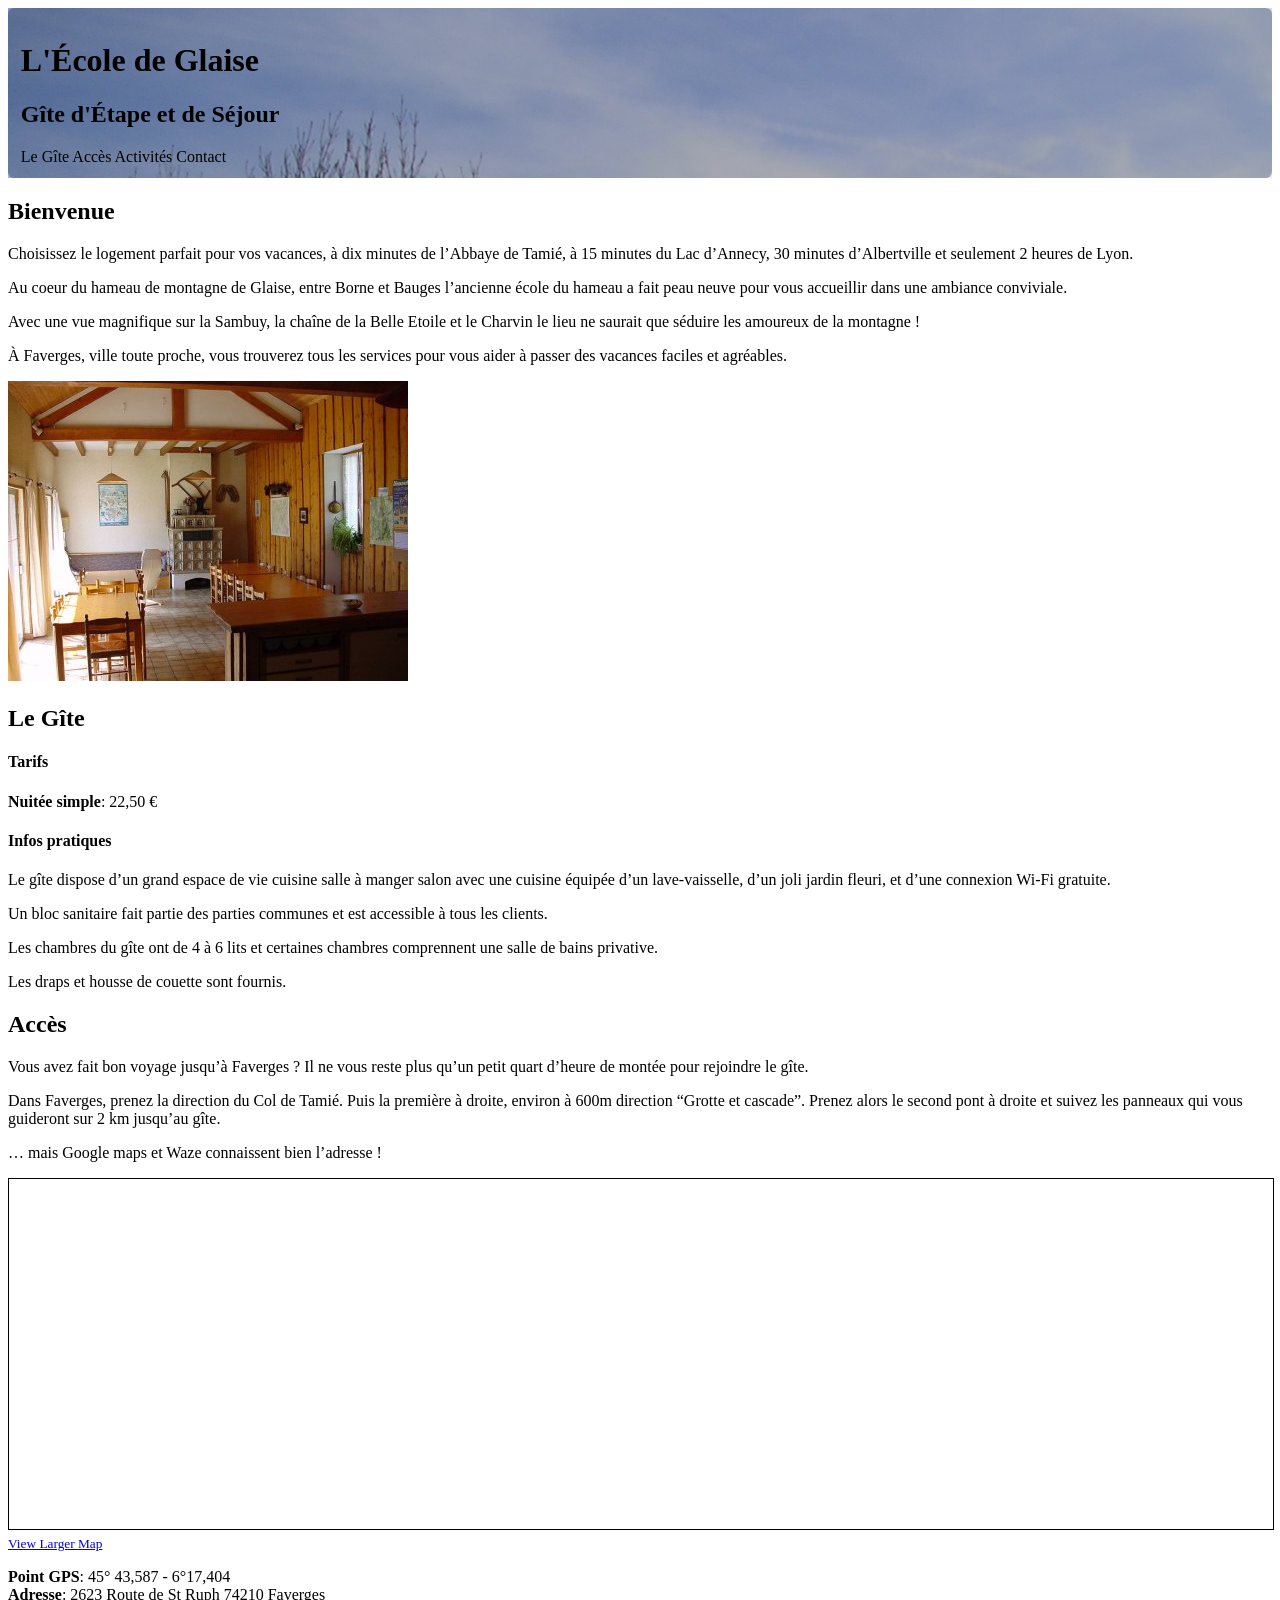
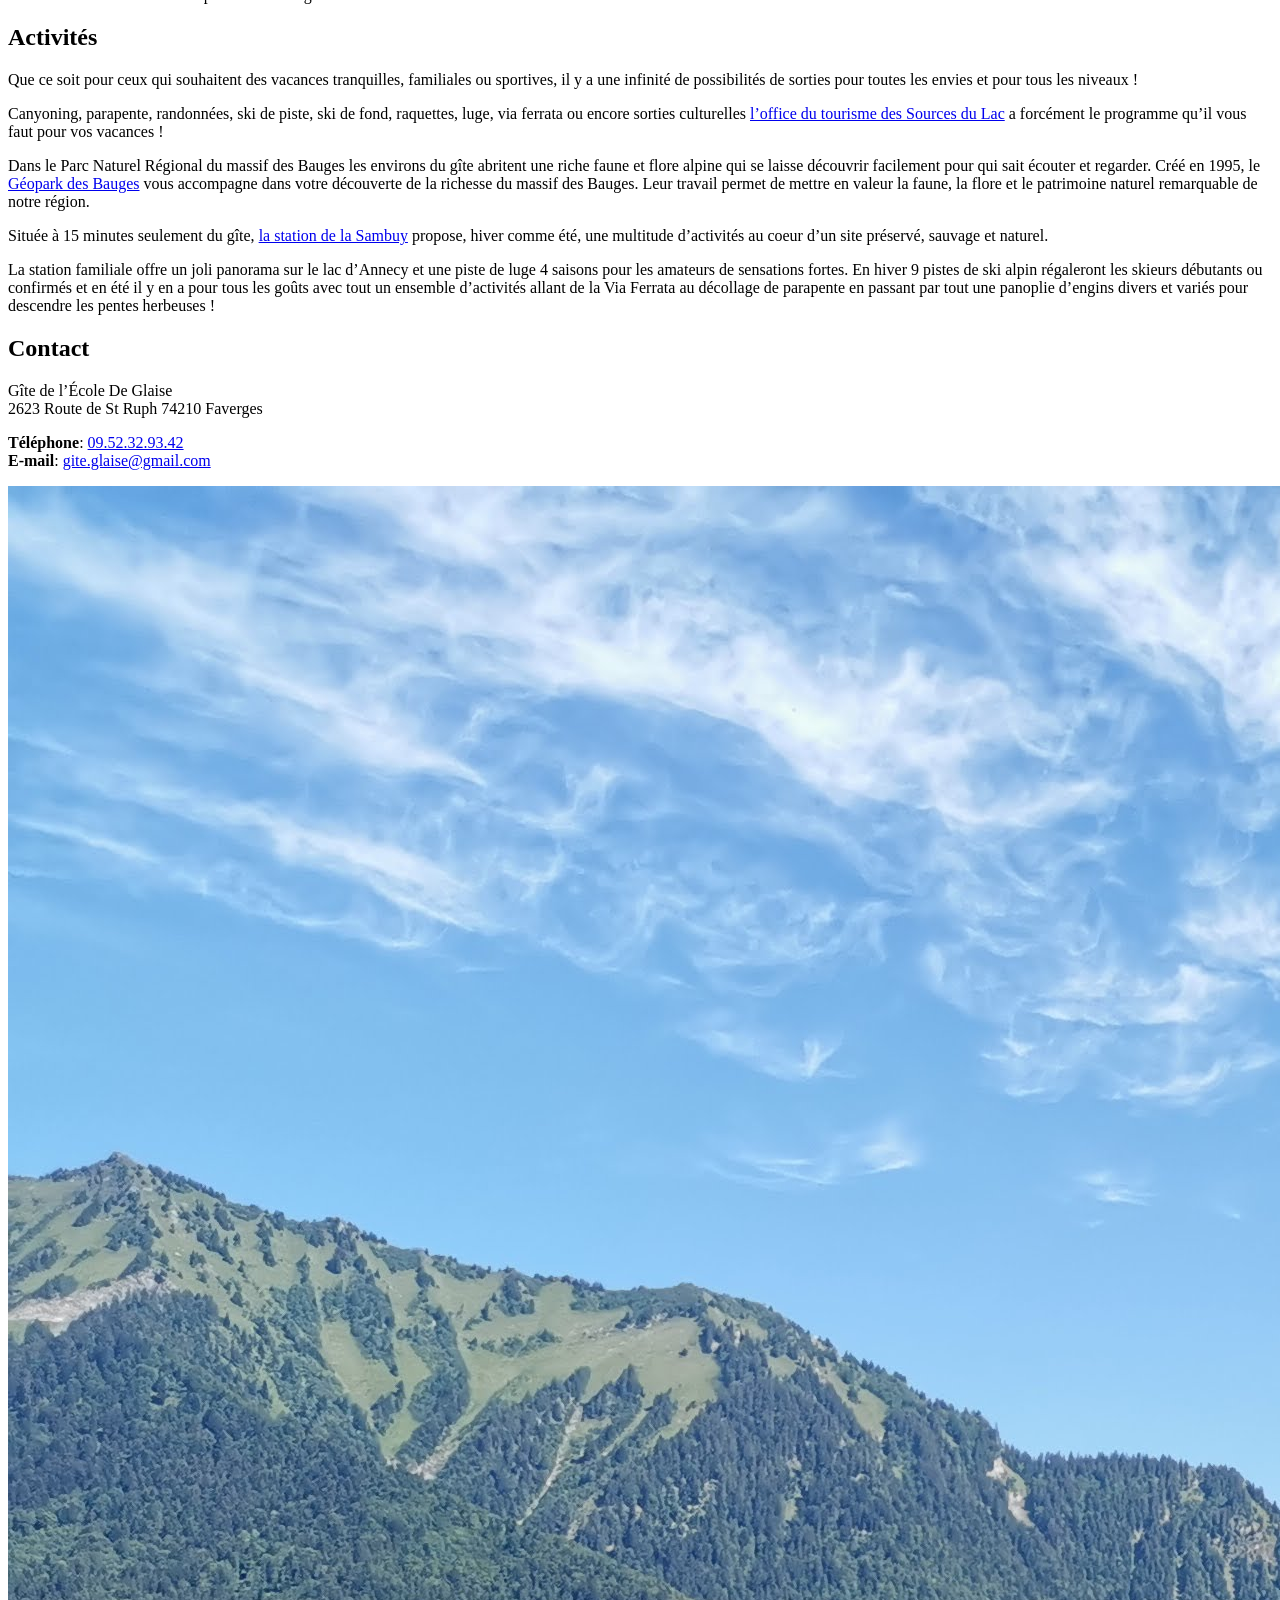
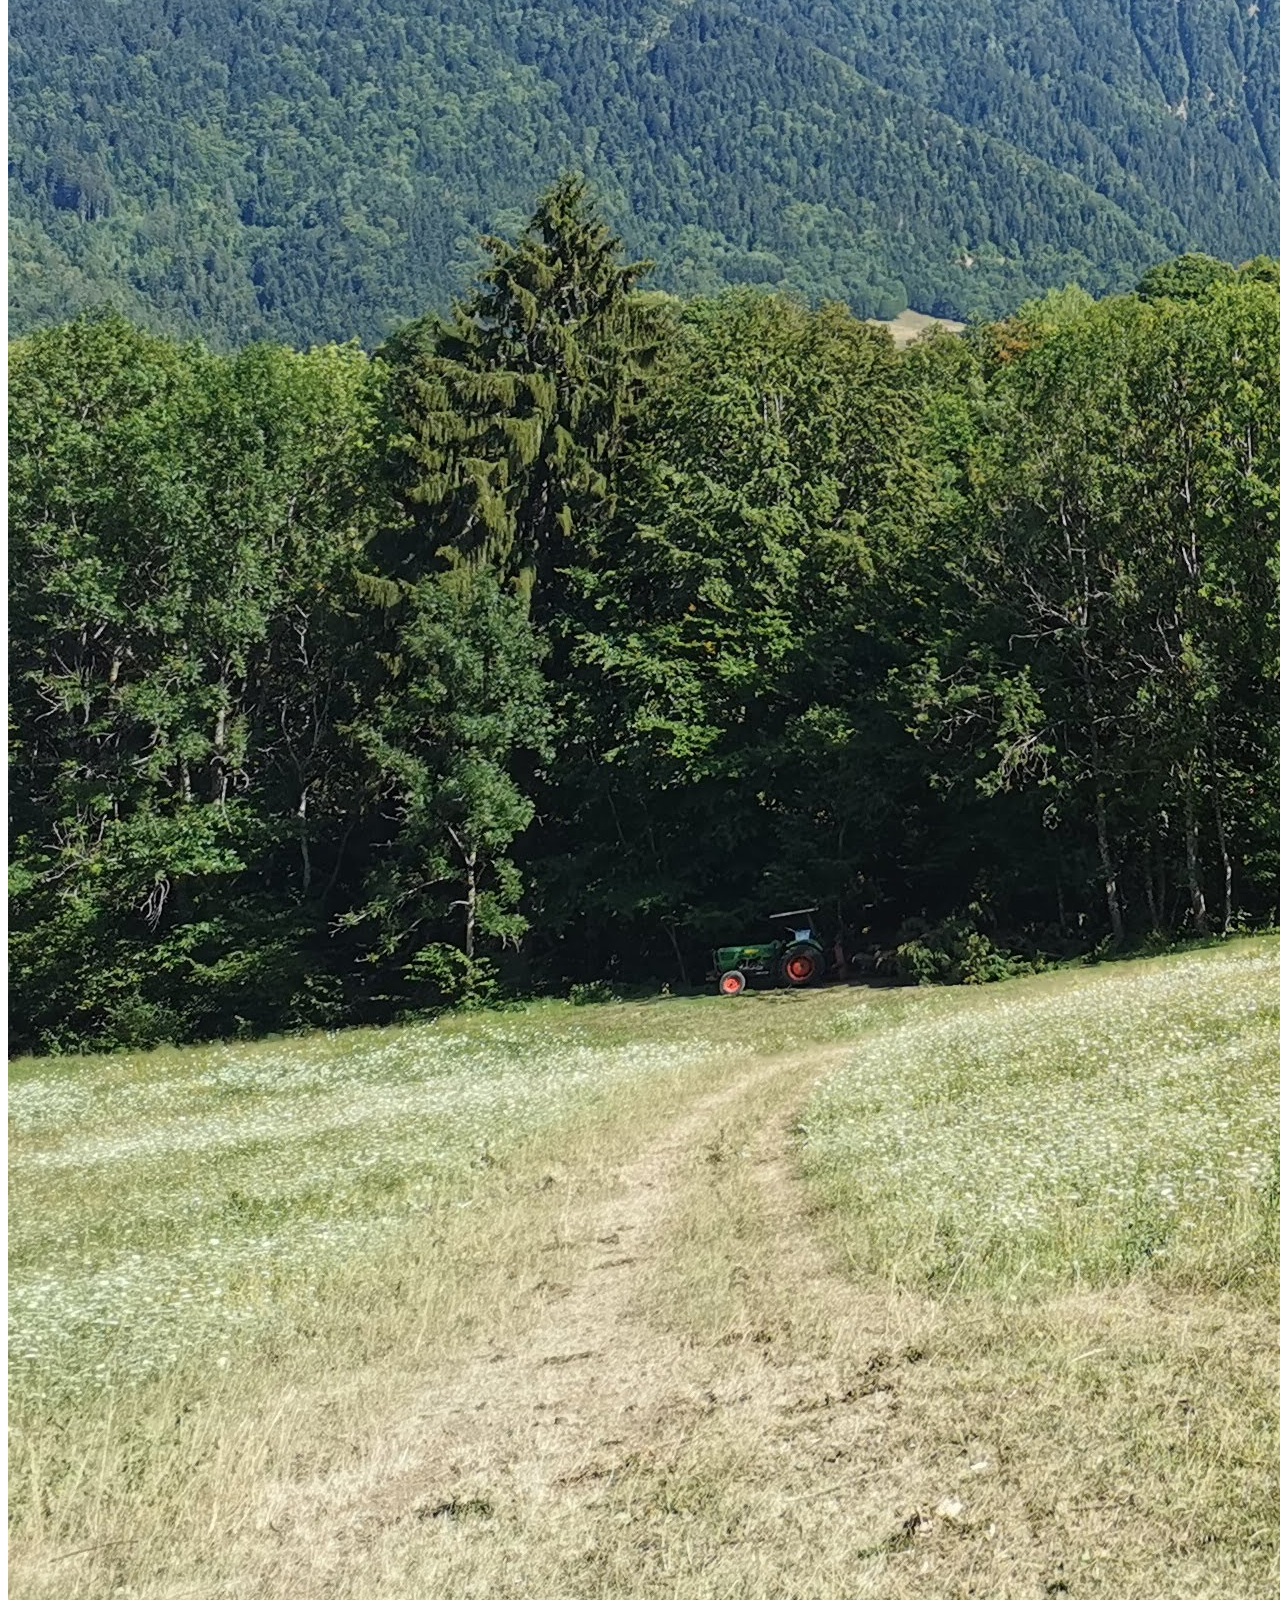
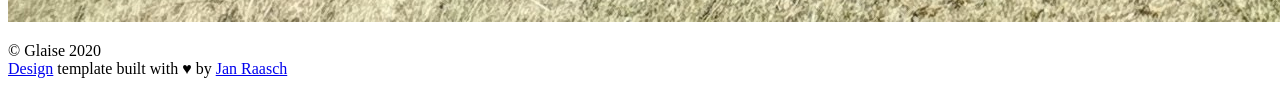
==== index.html @ 4f1da61d "deploy: d98ba12fc8c6be6fec7a27f396768b9a7c092ebb" ====
<!DOCTYPE html>
<html><meta http-equiv="Content-Type" content="text/html" charset="UTF-8" />
<meta http-equiv="X-UA-Compatible" content="IE=edge,chrome=1" />

<title>Bienvenue au gite de Glaise</title>

<link rel="shortcut icon" href="https://gite-glaise.fr/favicon.ico" type="image/png"/>

<meta name="description" content="Site web du Gite de Glaise" />
<meta name="keywords" content="gite, Glaise, Alpes, Annecy, Faverges" />
<meta name="referrer" content="no-referrer-when-downgrade" />

<meta name="HandheldFriendly" content="True" />
<meta name="MobileOptimized" content="320" />
<meta name="viewport" content="width=device-width, initial-scale=1.0" />

<link rel="stylesheet" href='https://gite-glaise.fr/css/screen.css'>
<link href='https://fonts.googleapis.com/css?family=Open+Sans+Condensed:300,300italic,700' rel='stylesheet' type='text/css'>
<link href='https://fonts.googleapis.com/css?family=Oswald:400,300,700|Open+Sans:300italic,400italic,600italic,700italic,800italic,400,300,600,700,800|Roboto+Slab:400,100,300,700' rel='stylesheet' type='text/css'>
<link rel="stylesheet" href='https://gite-glaise.fr/font-awesome/css/font-awesome.min.css'>

<meta property="og:title" content="" />
<meta property="og:description" content="Site web du Gite de Glaise" />
<meta property="og:type" content="website" />
<meta property="og:url" content="https://gite-glaise.fr/" />
<meta property="og:image" content="https://gite-glaise.fr/images/cover-image.jpg"/>
<meta property="og:site_name" content="Bienvenue au gite de Glaise" />

<meta name="twitter:card" content="summary_large_image"/>
<meta name="twitter:image" content="https://gite-glaise.fr/images/cover-image.jpg"/>

<meta name="twitter:title" content=""/>
<meta name="twitter:description" content="Site web du Gite de Glaise"/>

<meta itemprop="name" content="">
<meta itemprop="description" content="Site web du Gite de Glaise">


<style>
#site-head-content {
  background: rgba(0,0,0,0.3);
  padding: 0.8em;
  border-radius: 0.4em;
}
</style>
<body>


<header id="site-head" style="background-image: url(images/cover-image.jpg)">
    <div class="vertical">
        <div id="site-head-content" class="inner">

            <h1 class="blog-title">L&#39;École de Glaise</h1>
            <h2 class="blog-description">Gîte d&#39;Étape et de Séjour</h2>

            
                 <a class='btn site-menu' data-title='Le Gîte'>Le Gîte</a>
            
                 <a class='btn site-menu' data-title='Accès'>Accès</a>
            
                 <a class='btn site-menu' data-title='Activités'>Activités</a>
            
                 <a class='btn site-menu' data-title='Contact'>Contact</a>
            
            <i id='header-arrow' class="fa fa-angle-down"></i>
        </div>
    </div>

</header>
<main class="content" role="main">

    <div class='fixed-nav'>
    </div>
    
        <div class='post-holder'>
            <article class='post first'>
                <header class="post-header">
                    <h2 class="post-title">Bienvenue</h2>
                </header>
                <section class="post-content">
                    <p><p>Choisissez le logement parfait pour vos vacances, à dix minutes de l’Abbaye de Tamié, à 15 minutes du Lac d’Annecy, 30 minutes d&rsquo;Albertville et seulement 2 heures de Lyon.</p>
<p>Au coeur du hameau de montagne de Glaise, entre Borne et  Bauges l&rsquo;ancienne école du hameau a fait peau neuve pour vous accueillir dans une ambiance conviviale.</p>
<p>Avec une vue magnifique sur la Sambuy, la chaîne de la Belle Etoile et le Charvin le lieu ne saurait que séduire les amoureux de la montagne !</p>
<p>À Faverges, ville toute proche, vous trouverez tous les services pour vous aider à passer des vacances faciles et agréables.</p>
<p><img src="images/dining.jpg" alt="Dining Room"></p>
</p>
                </section>
            </article>
            <div class='post-after'></div>
        </div>
    
        <div class='post-holder'>
            <article class='post '>
                <header class="post-header">
                    <h2 class="post-title">Le Gîte</h2>
                </header>
                <section class="post-content">
                    <p><h4 id="tarifs">Tarifs</h4>
<p><strong>Nuitée simple</strong>: 22,50 €</p>
<h4 id="infos-pratiques">Infos pratiques</h4>
<p>Le gîte dispose d’un grand espace de vie cuisine salle à manger salon avec une cuisine équipée d’un lave-vaisselle, d’un joli jardin fleuri, et d’une connexion Wi-Fi gratuite.</p>
<p>Un bloc sanitaire fait partie des parties communes et est accessible à tous les clients.</p>
<p>Les chambres du gîte ont de 4 à 6 lits et certaines chambres comprennent une salle de bains privative.</p>
<p>Les draps et housse de couette sont fournis.</p>
</p>
                </section>
            </article>
            <div class='post-after'></div>
        </div>
    
        <div class='post-holder'>
            <article class='post '>
                <header class="post-header">
                    <h2 class="post-title">Accès</h2>
                </header>
                <section class="post-content">
                    <p><p>Vous avez fait bon voyage jusqu&rsquo;à Faverges ?  Il ne vous reste plus qu&rsquo;un petit quart d&rsquo;heure de montée pour rejoindre le gîte.</p>
<p>Dans Faverges, prenez la direction du Col de Tamié. Puis la première à droite, environ à 600m direction &ldquo;Grotte et cascade&rdquo;. Prenez alors le second pont à droite et suivez les panneaux qui vous guideront sur 2 km jusqu&rsquo;au gîte.</p>
<p>&hellip; mais Google maps et Waze connaissent bien l&rsquo;adresse !</p>
<iframe width="100%" height="350" frameborder="0" scrolling="no" marginheight="0" marginwidth="0" src="https://www.openstreetmap.org/export/embed.html?bbox=6.288768947124482%2C45.72502125456176%2C6.290989816188812%2C45.72835600144636&amp;layer=mapnik&amp;marker=45.72668865288868%2C6.289879381656647" style="border: 1px solid black"></iframe><br/><small><a href="https://www.openstreetmap.org/?mlat=45.72669&amp;mlon=6.28988#map=19/45.72669/6.28988">View Larger Map</a></small>
<p><strong>Point GPS</strong>:  45° 43,587 - 6°17,404<br>
<strong>Adresse</strong>: 2623 Route de St Ruph 74210 Faverges</p>
</p>
                </section>
            </article>
            <div class='post-after'></div>
        </div>
    
        <div class='post-holder'>
            <article class='post '>
                <header class="post-header">
                    <h2 class="post-title">Activités</h2>
                </header>
                <section class="post-content">
                    <p><p>Que ce soit pour ceux qui souhaitent des vacances tranquilles, familiales ou sportives, il y a une infinité de possibilités de sorties pour toutes les envies et pour tous les niveaux !</p>
<p>Canyoning, parapente, randonnées, ski de piste, ski de fond, raquettes, luge, via ferrata ou encore sorties culturelles <a href="https://www.sources-lac-annecy.com">l’office du tourisme des Sources du Lac</a> a forcément le programme qu’il vous faut pour vos vacances !</p>
<p>Dans le Parc Naturel Régional du massif des Bauges les environs du gîte abritent une riche faune et flore alpine qui se laisse découvrir facilement pour qui sait écouter et regarder. Créé en 1995, le <a href="http://www.parcdesbauges.com/fr/">Géopark des Bauges</a> vous accompagne dans votre découverte de la richesse du massif des Bauges. Leur travail permet de mettre en valeur la faune, la flore et le patrimoine naturel remarquable de notre région.</p>
<p>Située à 15 minutes seulement du gîte, <a href="https://www.lasambuy.com/">la station de la Sambuy</a> propose, hiver comme été, une multitude d&rsquo;activités au coeur d&rsquo;un site préservé, sauvage et naturel.</p>
<p>La station familiale offre un joli panorama sur le lac d&rsquo;Annecy et une piste de luge 4 saisons pour les amateurs de sensations fortes. En hiver 9 pistes de ski alpin régaleront les skieurs débutants ou confirmés et en été il y en a pour tous les goûts avec tout un ensemble d’activités allant de la Via Ferrata au décollage de parapente en passant par tout une panoplie d’engins divers et variés pour descendre les pentes herbeuses !</p>
</p>
                </section>
            </article>
            <div class='post-after'></div>
        </div>
    
        <div class='post-holder'>
            <article class='post last'>
                <header class="post-header">
                    <h2 class="post-title">Contact</h2>
                </header>
                <section class="post-content">
                    <p><p>Gîte de l&rsquo;École De Glaise<br>
2623 Route de St Ruph 74210 Faverges</p>
<p><strong>Téléphone</strong>: <a href="tel:0952329342">09.52.32.93.42</a><br>
<strong>E-mail</strong>:  <a href="mailto:gite.glaise@gmail.com">gite.glaise@gmail.com</a></p>
<p><img src="images/mountains-1.jpg" alt="Mountaiiins"></p>
</p>
                </section>
            </article>
            <div class='post-after'></div>
        </div>
    
</main>
<footer class="site-footer">
    <div class="inner">
        <section class="copyright">© Glaise 2020</section>
        <section></section>
        <section>
            
            <a href="https://github.com/janraasch/hugo-scroll/">Design</a> template built with ♥️ by <a href="https://www.janraasch.com" title="Jan Raasch">Jan Raasch</a>
        </section>
    </div>
</footer>

        <script type="text/javascript" src="https://code.jquery.com/jquery-1.11.3.min.js"></script>

        
        <script type="text/javascript" src='https://gite-glaise.fr/js/icons.js'></script>
        <script type="text/javascript" src='https://gite-glaise.fr/js/index.js'></script>
        
</body>
</html>
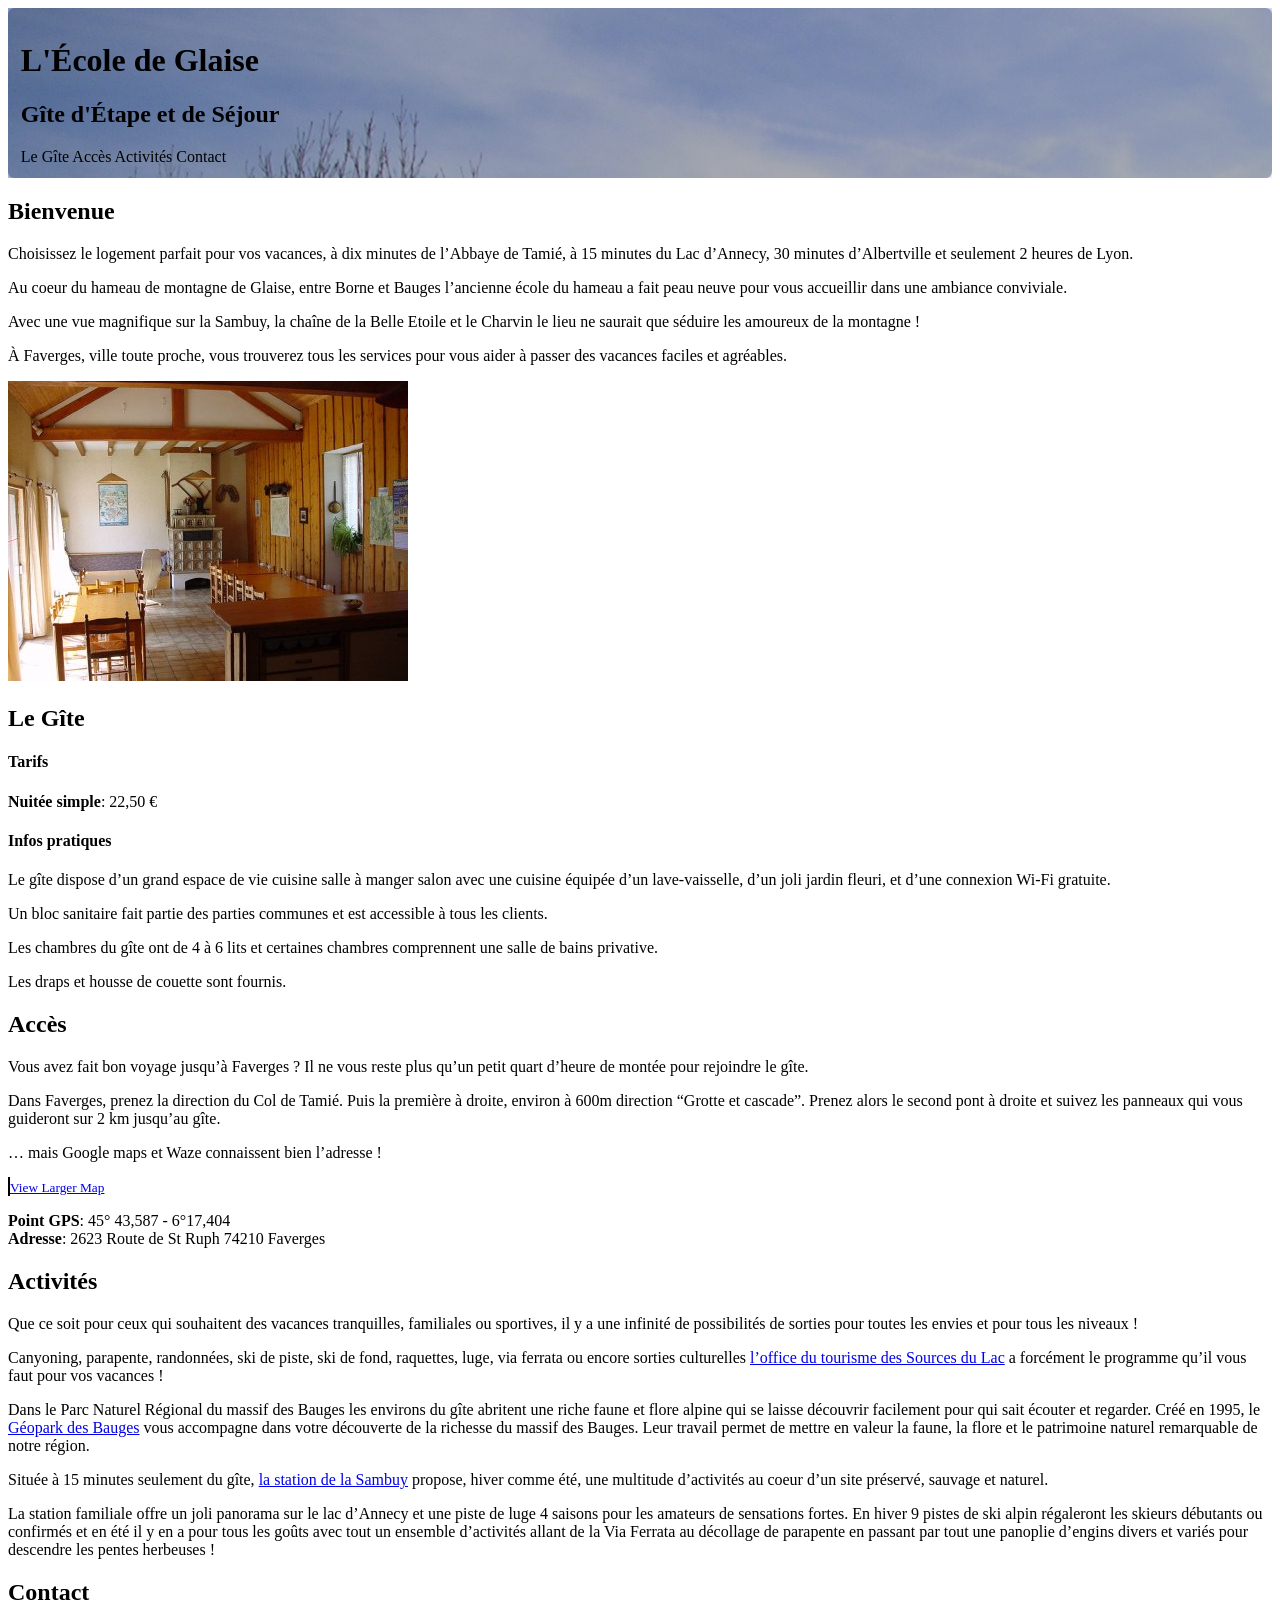
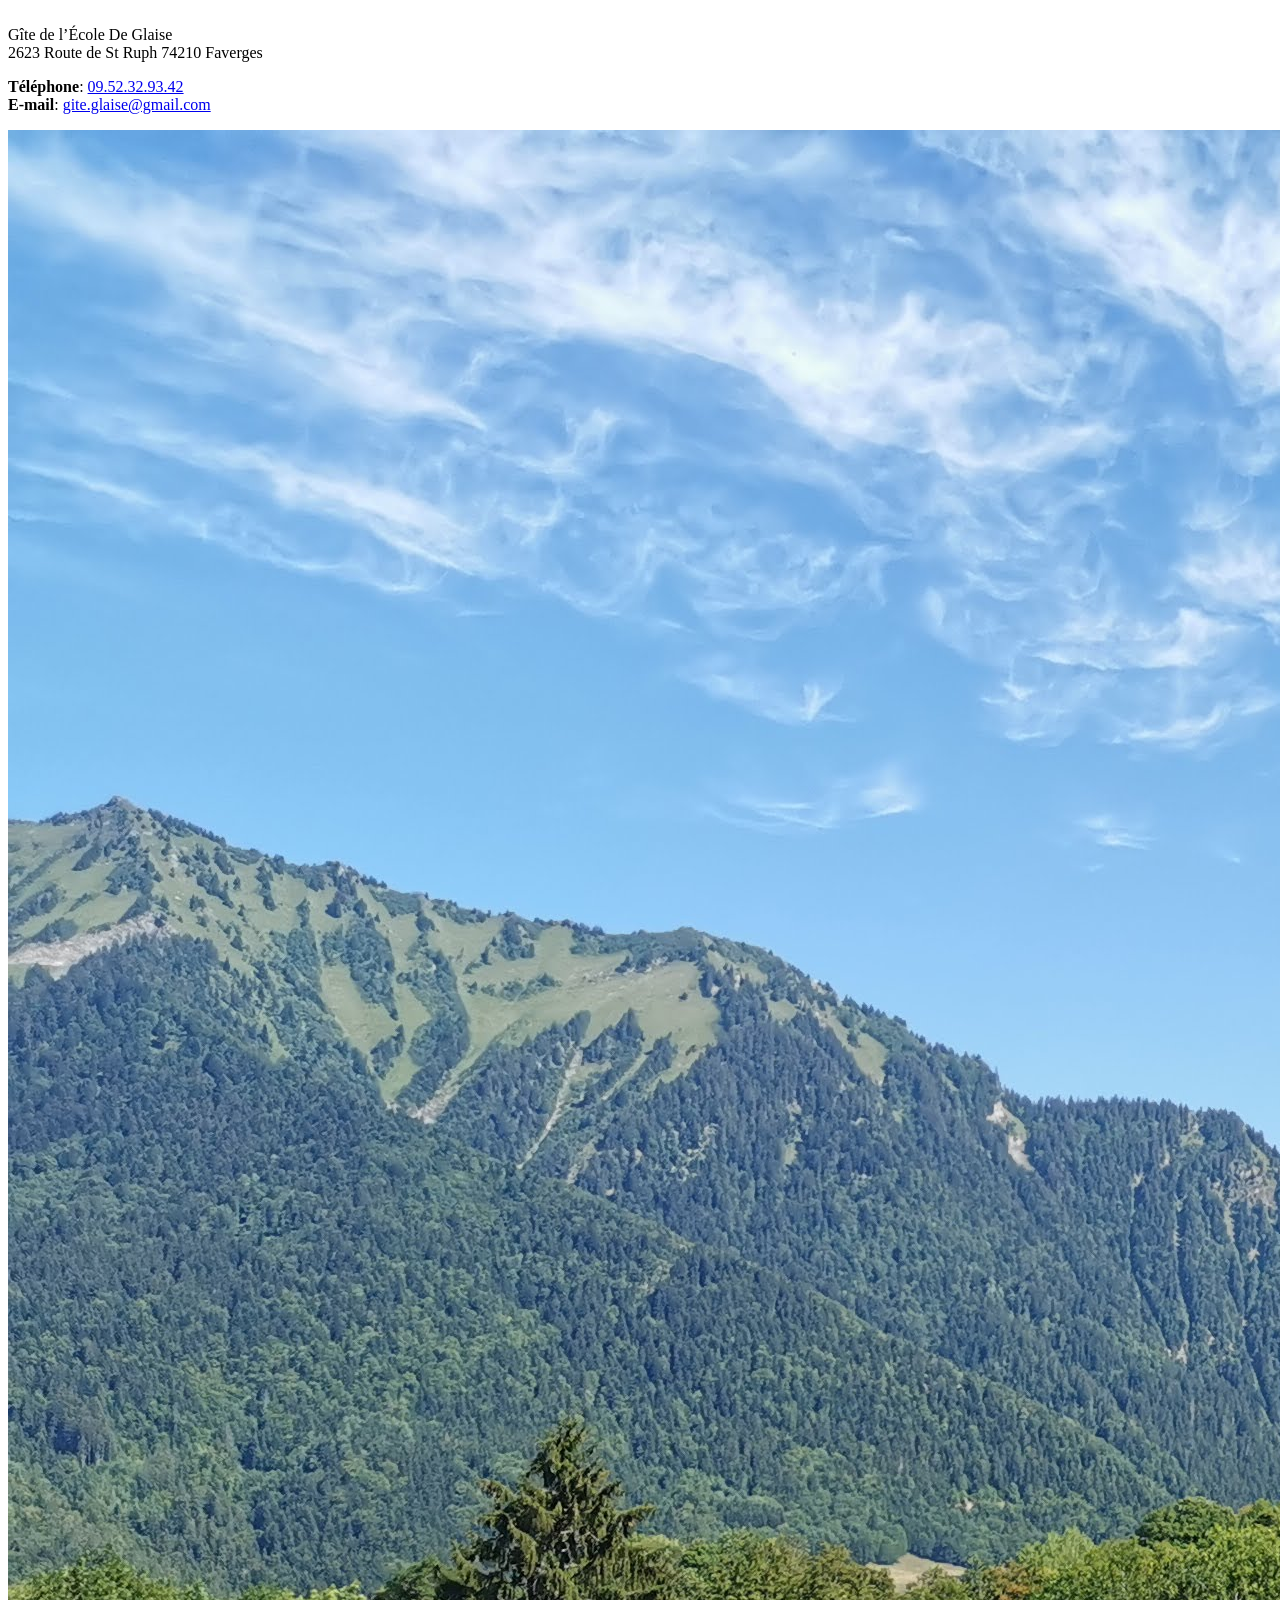
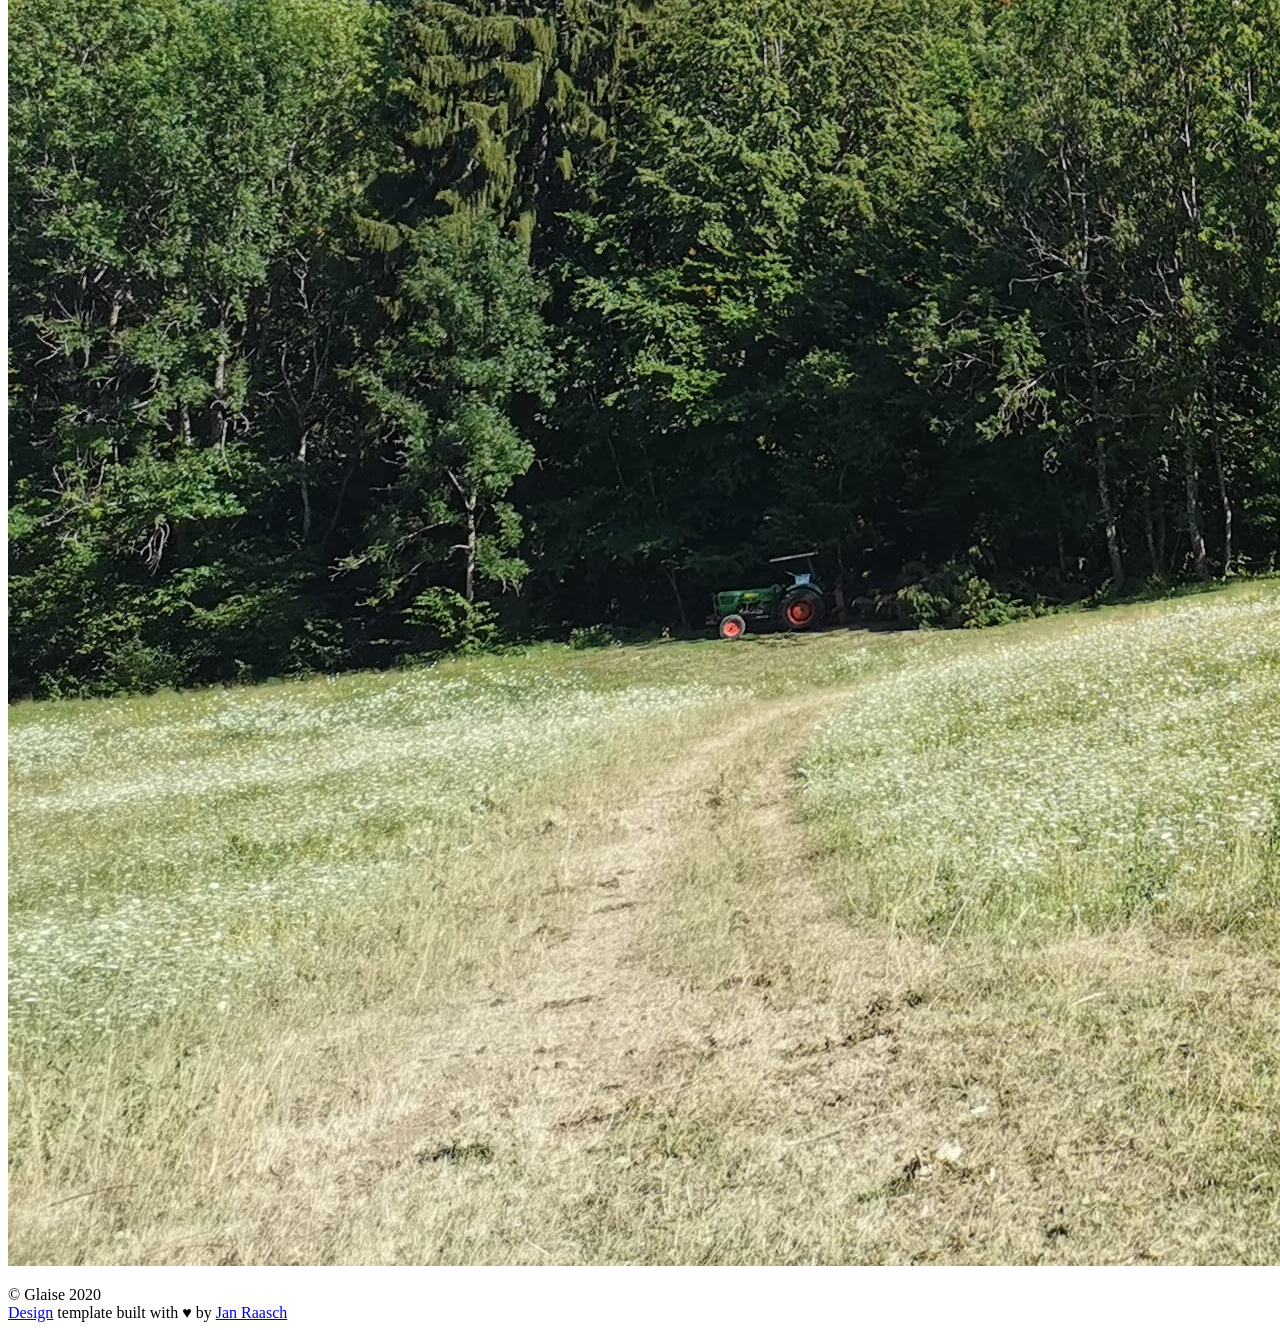
==== commit 128a519c: "deploy: 203d7460a818e02bbdbb9ae28f96add956f9951c" ====
--- a/index.html
+++ b/index.html
@@ -117,7 +117,9 @@
                     <p><p>Vous avez fait bon voyage jusqu&rsquo;à Faverges ?  Il ne vous reste plus qu&rsquo;un petit quart d&rsquo;heure de montée pour rejoindre le gîte.</p>
 <p>Dans Faverges, prenez la direction du Col de Tamié. Puis la première à droite, environ à 600m direction &ldquo;Grotte et cascade&rdquo;. Prenez alors le second pont à droite et suivez les panneaux qui vous guideront sur 2 km jusqu&rsquo;au gîte.</p>
 <p>&hellip; mais Google maps et Waze connaissent bien l&rsquo;adresse !</p>
-<iframe width="100%" height="350" frameborder="0" scrolling="no" marginheight="0" marginwidth="0" src="https://www.openstreetmap.org/export/embed.html?bbox=6.288768947124482%2C45.72502125456176%2C6.290989816188812%2C45.72835600144636&amp;layer=mapnik&amp;marker=45.72668865288868%2C6.289879381656647" style="border: 1px solid black"></iframe><br/><small><a href="https://www.openstreetmap.org/?mlat=45.72669&amp;mlon=6.28988#map=19/45.72669/6.28988">View Larger Map</a></small>
+<object data="https://www.openstreetmap.org/export/embed.html?bbox=6.288768947124482%2C45.72502125456176%2C6.290989816188812%2C45.72835600144636&amp;layer=mapnik&amp;marker=45.72668865288868%2C6.289879381656647" border="1" height="350" width="100%">
+</object>
+<small><a href="https://www.openstreetmap.org/?mlat=45.72669&amp;mlon=6.28988#map=19/45.72669/6.28988">View Larger Map</a></small>
 <p><strong>Point GPS</strong>:  45° 43,587 - 6°17,404<br>
 <strong>Adresse</strong>: 2623 Route de St Ruph 74210 Faverges</p>
 </p>
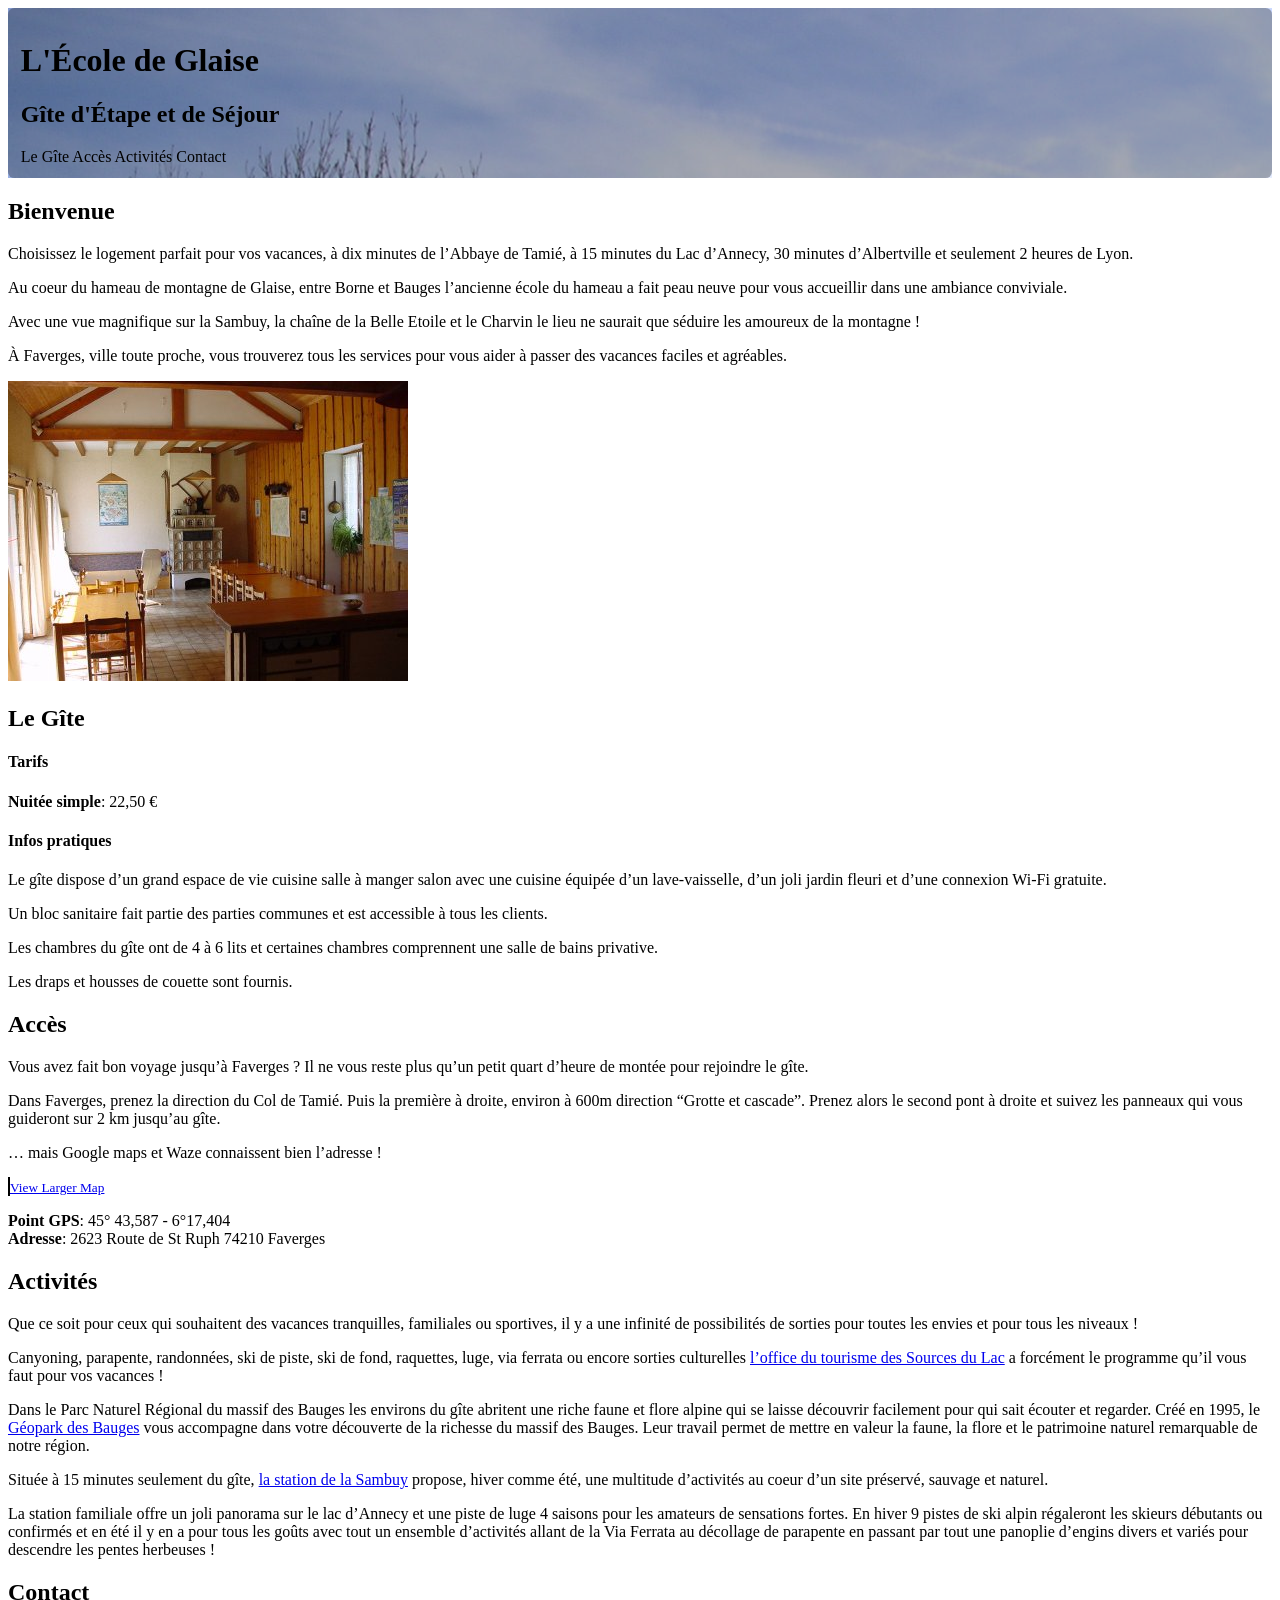
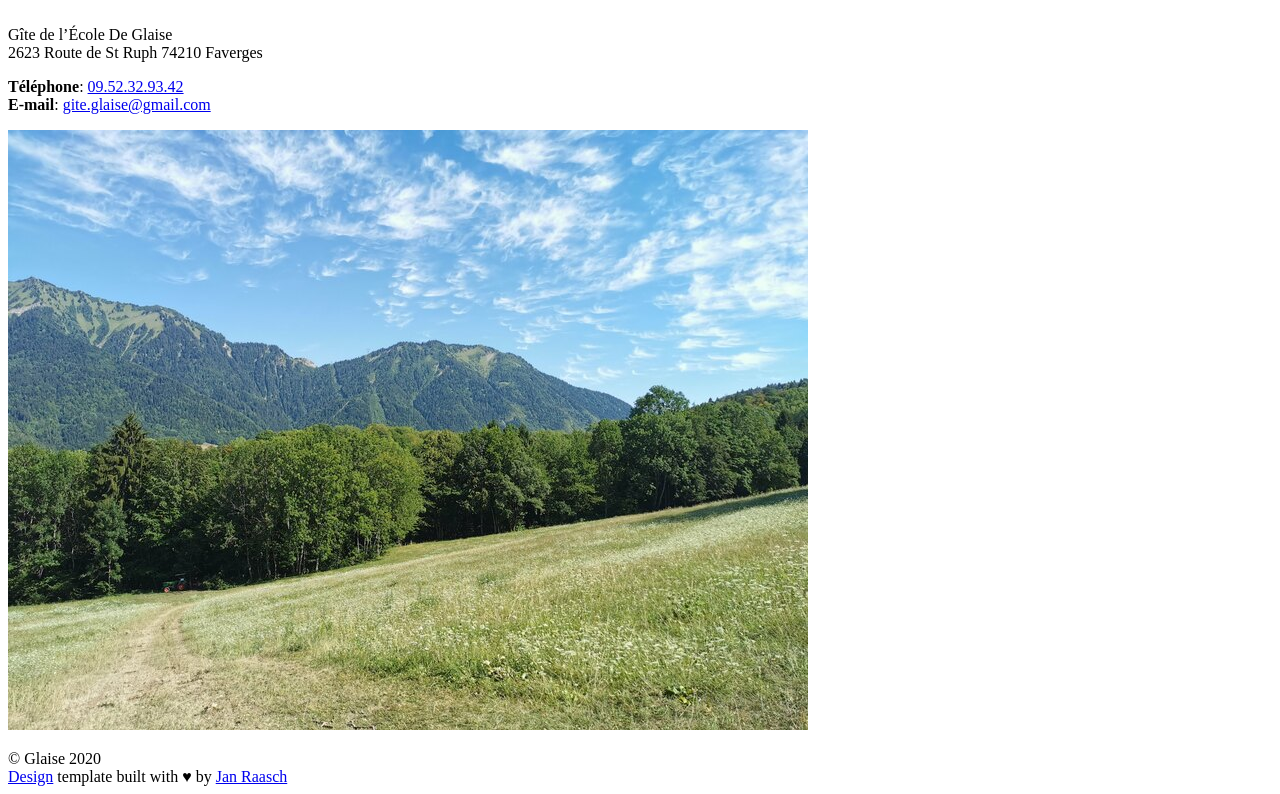
==== commit 69cb3731: "deploy: 72d4257e24a149f543f3392158fac61e9a7475a3" ====
--- a/index.html
+++ b/index.html
@@ -98,10 +98,10 @@
                     <p><h4 id="tarifs">Tarifs</h4>
 <p><strong>Nuitée simple</strong>: 22,50 €</p>
 <h4 id="infos-pratiques">Infos pratiques</h4>
-<p>Le gîte dispose d’un grand espace de vie cuisine salle à manger salon avec une cuisine équipée d’un lave-vaisselle, d’un joli jardin fleuri, et d’une connexion Wi-Fi gratuite.</p>
+<p>Le gîte dispose d’un grand espace de vie cuisine salle à manger salon avec une cuisine équipée d’un lave-vaisselle, d’un joli jardin fleuri et d’une connexion Wi-Fi gratuite.</p>
 <p>Un bloc sanitaire fait partie des parties communes et est accessible à tous les clients.</p>
 <p>Les chambres du gîte ont de 4 à 6 lits et certaines chambres comprennent une salle de bains privative.</p>
-<p>Les draps et housse de couette sont fournis.</p>
+<p>Les draps et housses de couette sont fournis.</p>
 </p>
                 </section>
             </article>
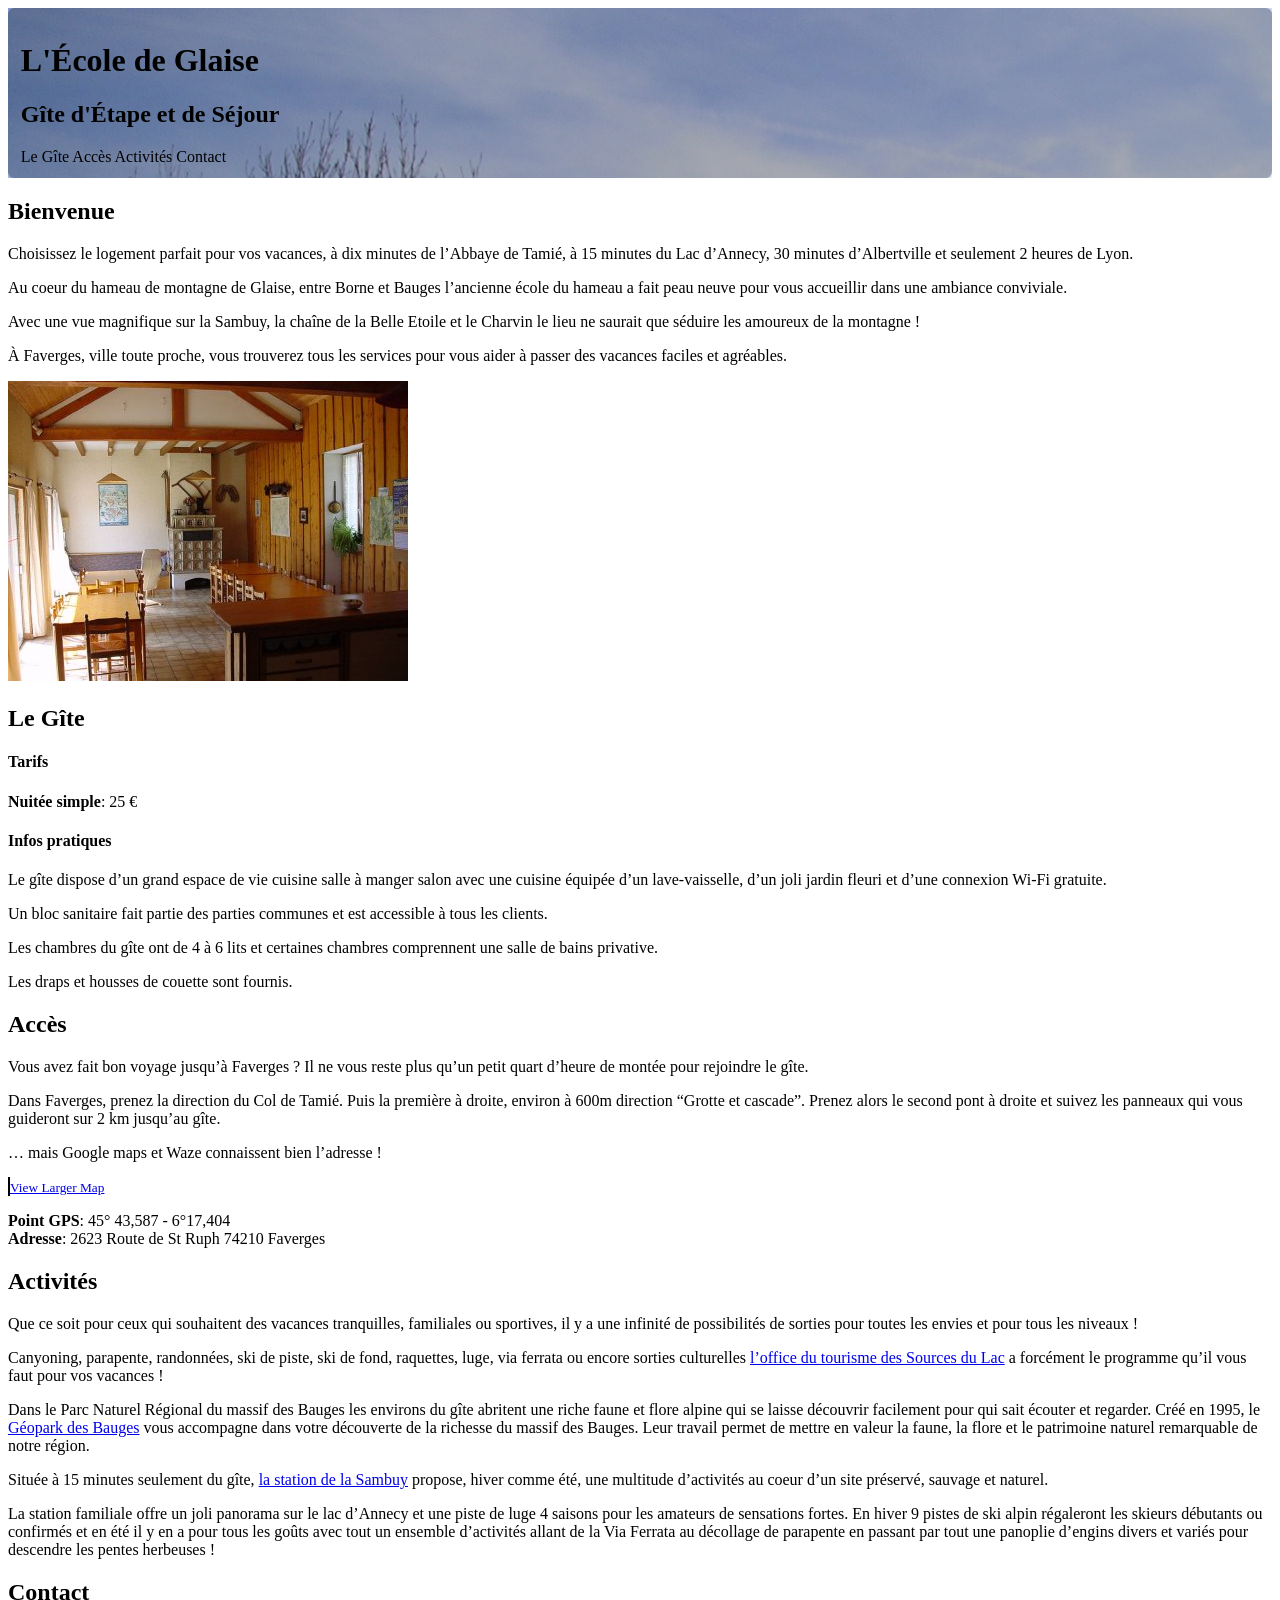
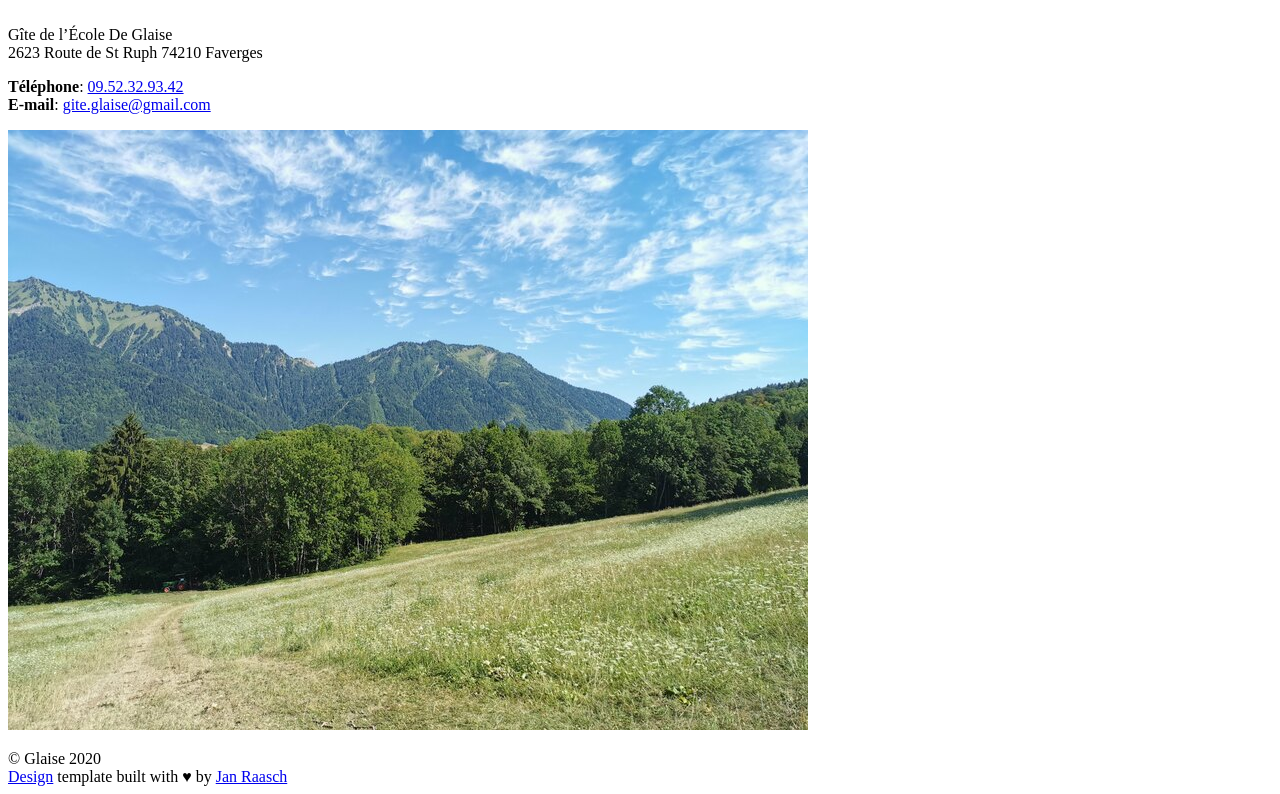
==== commit ff37a7d2: "deploy: af17354d19155a7529b97cfb2c06678f4b2706db" ====
--- a/index.html
+++ b/index.html
@@ -22,9 +22,7 @@
 <meta property="og:title" content="" />
 <meta property="og:description" content="Site web du Gite de Glaise" />
 <meta property="og:type" content="website" />
-<meta property="og:url" content="https://gite-glaise.fr/" />
-<meta property="og:image" content="https://gite-glaise.fr/images/cover-image.jpg"/>
-<meta property="og:site_name" content="Bienvenue au gite de Glaise" />
+<meta property="og:url" content="https://gite-glaise.fr/" /><meta property="og:image" content="https://gite-glaise.fr/images/cover-image.jpg"/><meta property="og:site_name" content="Bienvenue au gite de Glaise" />
 
 <meta name="twitter:card" content="summary_large_image"/>
 <meta name="twitter:image" content="https://gite-glaise.fr/images/cover-image.jpg"/>
@@ -34,7 +32,6 @@
 
 <meta itemprop="name" content="">
 <meta itemprop="description" content="Site web du Gite de Glaise">
-
 
 <style>
 #site-head-content {
@@ -96,7 +93,7 @@
                 </header>
                 <section class="post-content">
                     <p><h4 id="tarifs">Tarifs</h4>
-<p><strong>Nuitée simple</strong>: 22,50 €</p>
+<p><strong>Nuitée simple</strong>: 25 €</p>
 <h4 id="infos-pratiques">Infos pratiques</h4>
 <p>Le gîte dispose d’un grand espace de vie cuisine salle à manger salon avec une cuisine équipée d’un lave-vaisselle, d’un joli jardin fleuri et d’une connexion Wi-Fi gratuite.</p>
 <p>Un bloc sanitaire fait partie des parties communes et est accessible à tous les clients.</p>
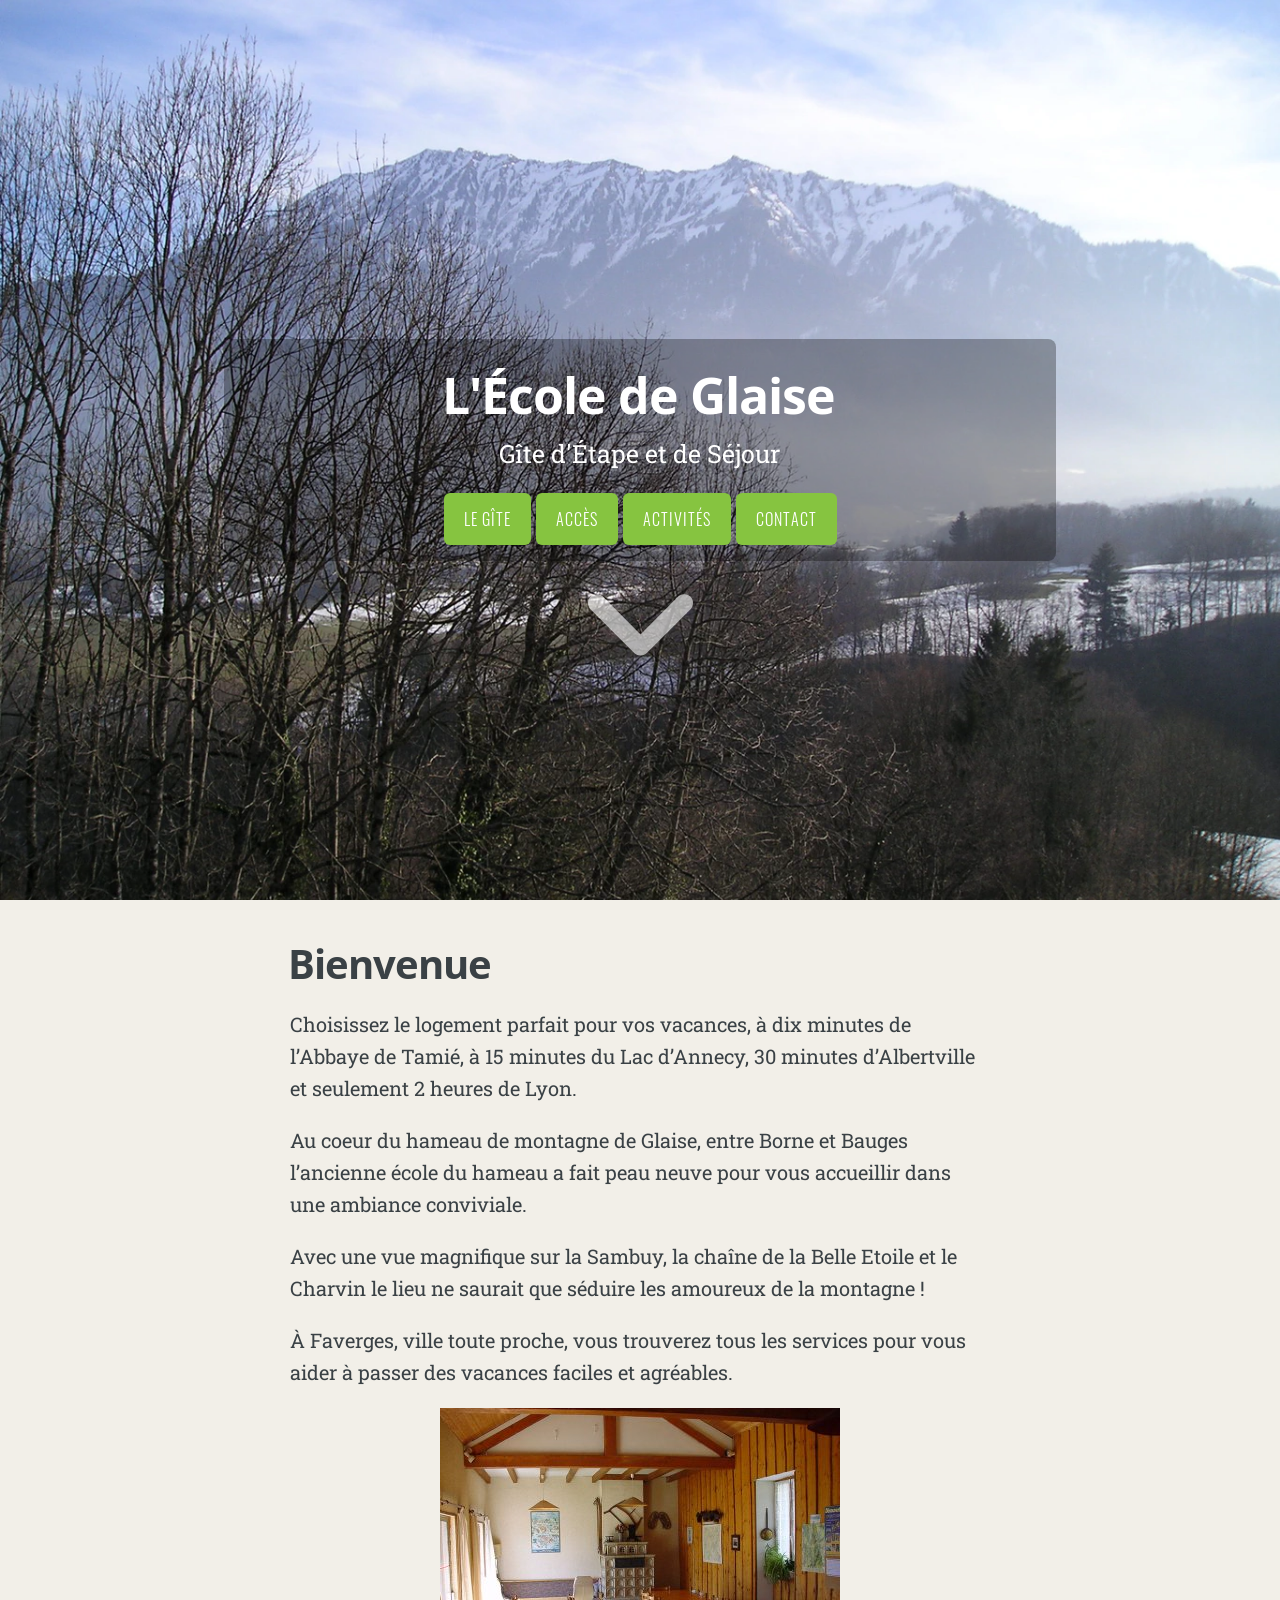
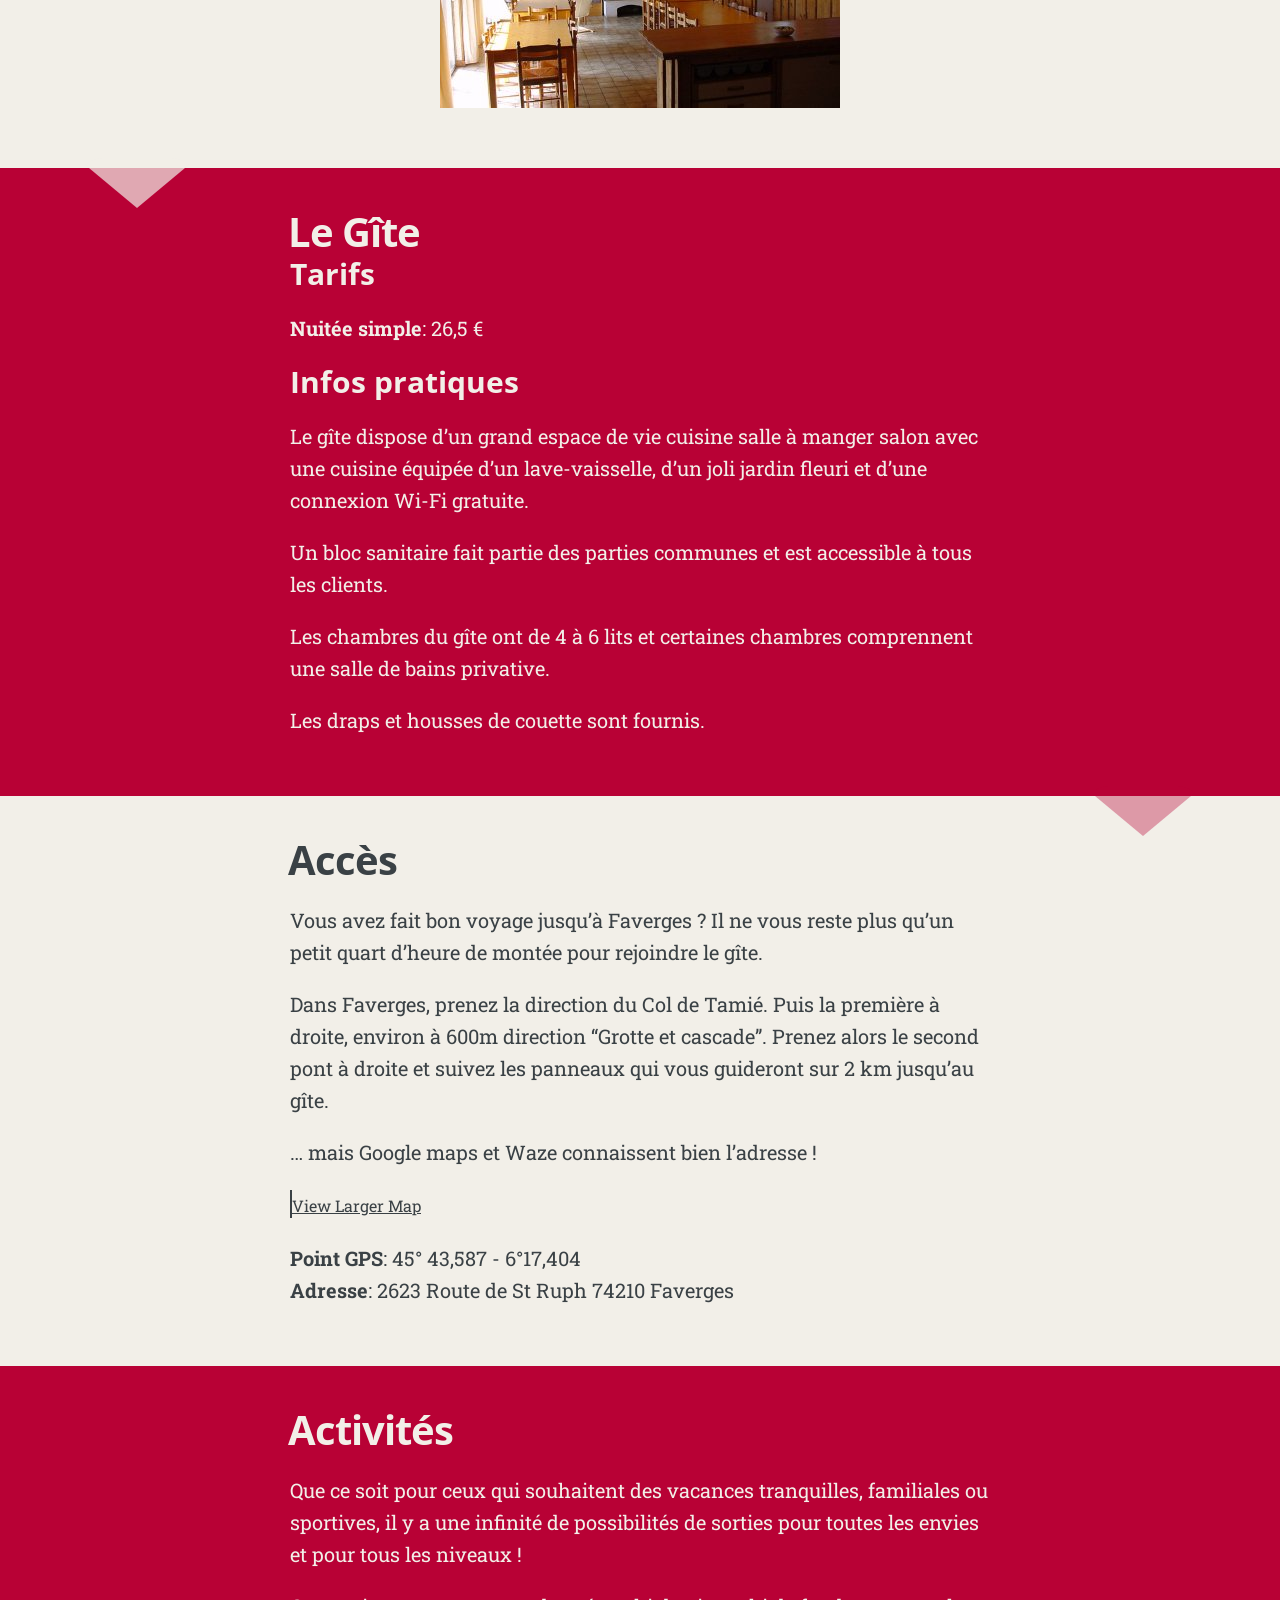
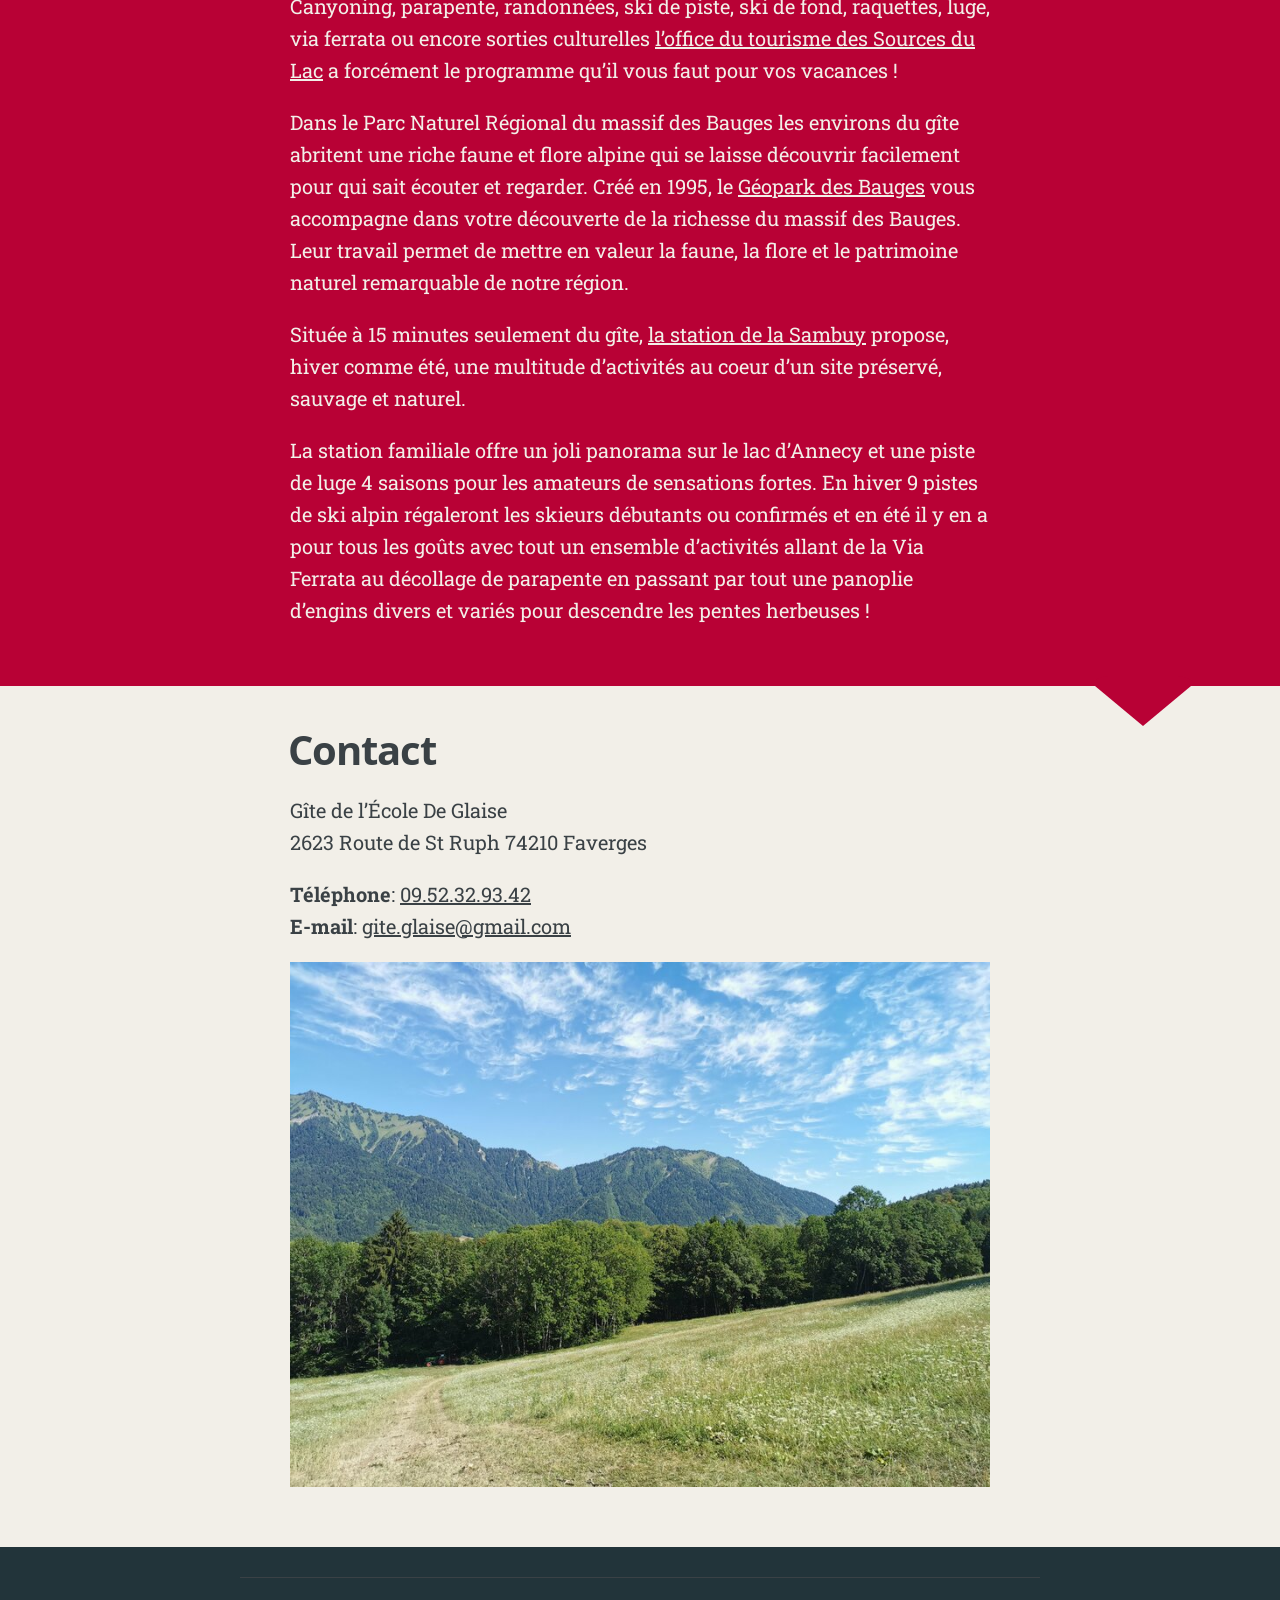
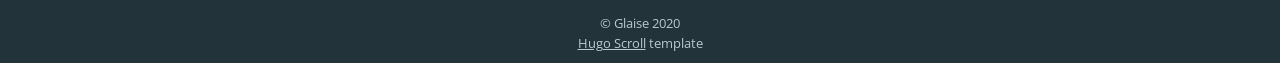
==== commit bdb1f44b: "deploy: 5dce05aa40ef890b9aba871d040bbcf5d01699b5" ====
--- a/index.html
+++ b/index.html
@@ -1,117 +1,254 @@
 <!DOCTYPE html>
-<html><meta http-equiv="Content-Type" content="text/html" charset="UTF-8" />
+<html lang="fr">
+  <head>
+	<meta name="generator" content="Hugo 0.145.0"><meta http-equiv="Content-Type" content="text/html; charset=UTF-8" />
 <meta http-equiv="X-UA-Compatible" content="IE=edge,chrome=1" />
 
+
+
 <title>Bienvenue au gite de Glaise</title>
 
-<link rel="shortcut icon" href="https://gite-glaise.fr/favicon.ico" type="image/png"/>
-
-<meta name="description" content="Site web du Gite de Glaise" />
-<meta name="keywords" content="gite, Glaise, Alpes, Annecy, Faverges" />
+
+
+
+
+
+  <meta name="description" content="Site web du Gite de Glaise"
+/>
+
+  <meta name="keywords" content="gite, Glaise, Alpes, Annecy, Faverges"
+/>
 <meta name="referrer" content="no-referrer-when-downgrade" />
 
 <meta name="HandheldFriendly" content="True" />
 <meta name="MobileOptimized" content="320" />
 <meta name="viewport" content="width=device-width, initial-scale=1.0" />
 
-<link rel="stylesheet" href='https://gite-glaise.fr/css/screen.css'>
-<link href='https://fonts.googleapis.com/css?family=Open+Sans+Condensed:300,300italic,700' rel='stylesheet' type='text/css'>
-<link href='https://fonts.googleapis.com/css?family=Oswald:400,300,700|Open+Sans:300italic,400italic,600italic,700italic,800italic,400,300,600,700,800|Roboto+Slab:400,100,300,700' rel='stylesheet' type='text/css'>
-<link rel="stylesheet" href='https://gite-glaise.fr/font-awesome/css/font-awesome.min.css'>
-
-<meta property="og:title" content="" />
-<meta property="og:description" content="Site web du Gite de Glaise" />
-<meta property="og:type" content="website" />
-<meta property="og:url" content="https://gite-glaise.fr/" /><meta property="og:image" content="https://gite-glaise.fr/images/cover-image.jpg"/><meta property="og:site_name" content="Bienvenue au gite de Glaise" />
-
-<meta name="twitter:card" content="summary_large_image"/>
-<meta name="twitter:image" content="https://gite-glaise.fr/images/cover-image.jpg"/>
-
-<meta name="twitter:title" content=""/>
-<meta name="twitter:description" content="Site web du Gite de Glaise"/>
-
-<meta itemprop="name" content="">
-<meta itemprop="description" content="Site web du Gite de Glaise">
+
+
+
+
+
+
+
+
+
+
+<link rel="stylesheet" href="/css/style.min.723f9f784e5706b31546134f2b00f50122aaff59fb1cc55efc9ca4f10bbf9493.css" type="text/css" integrity="sha256-cj&#43;feE5XBrMVRhNPKwD1ASKq/1n7HMVe/Jyk8Qu/lJM=" />
+
+<meta property="og:url" content="https://gite-glaise.fr/">
+  <meta property="og:site_name" content="Bienvenue au gite de Glaise">
+  <meta property="og:title" content="Bienvenue au gite de Glaise">
+  <meta property="og:description" content="Site web du Gite de Glaise">
+  <meta property="og:locale" content="fr">
+  <meta property="og:type" content="website">
+    <meta property="og:image" content="https://gite-glaise.fr/images/cover-image.jpg">
+
+
+  <meta name="twitter:card" content="summary_large_image">
+  <meta name="twitter:image" content="https://gite-glaise.fr/images/cover-image.jpg">
+  <meta name="twitter:title" content="Bienvenue au gite de Glaise">
+  <meta name="twitter:description" content="Site web du Gite de Glaise">
+
+
+  <meta itemprop="name" content="Bienvenue au gite de Glaise">
+  <meta itemprop="description" content="Site web du Gite de Glaise">
+  <meta itemprop="image" content="https://gite-glaise.fr/images/cover-image.jpg">
 
 <style>
-#site-head-content {
-  background: rgba(0,0,0,0.3);
-  padding: 0.8em;
-  border-radius: 0.4em;
-}
+  :root {
+    --highlight-contrast: white !important;
+    --cover-title-text-shadow: none !important;
+    --cover-text-color: white !important;
+  }
+
+  #site-head-content {
+    background: rgba(0, 0, 0, 0.3);
+    padding: 0.8em;
+    border-radius: 0.4em;
+  }
 </style>
-<body>
-
-
-<header id="site-head" style="background-image: url(images/cover-image.jpg)">
+</head>
+  <body>
+
+
+
+
+
+
+
+
+  
+  <style>
+   #site-head.withCenteredImage {
+    background-image: url('/images/cover-image_hu_7000a45293a878c5.webp');
+  } 
+  
+    @media (max-width:1920px) and (max-height:1440px) {
+      #site-head.withCenteredImage { background-image: url('/images/cover-image_hu_467a5708d52debe2.webp'); }
+    }
+    @media (max-width:1600px) and (max-height:1200px) {
+      #site-head.withCenteredImage { background-image: url('/images/cover-image_hu_ab940a58386ae8dc.webp'); }
+    }
+    @media (max-width:1366px) and (max-height:1025px) {
+      #site-head.withCenteredImage { background-image: url('/images/cover-image_hu_216f9e692e8bd73f.webp'); }
+    }
+
+    
+  
+    @media (max-height:1024px) and (max-aspect-ratio: 900 / 1024) {
+      #site-head.withCenteredImage { background-image: url('/images/cover-image_hu_4573f03477632153.webp'); }
+    }
+    @media (max-height:1024px) and (max-aspect-ratio: 600 / 1024) {
+      #site-head.withCenteredImage { background-image: url('/images/cover-image_hu_798cf0435776d8e5.webp'); }
+    }
+    @media (max-height:1024px) and (max-aspect-ratio: 360 / 1024) {
+      #site-head.withCenteredImage { background-image: url('/images/cover-image_hu_9a9f8f9dc699ffaf.webp'); }
+    }
+  </style>
+  
+<header id="site-head" class="withCenteredImage">
+
+
     <div class="vertical">
+
+        
+
+	
+	
+
         <div id="site-head-content" class="inner">
-
-            <h1 class="blog-title">L&#39;École de Glaise</h1>
-            <h2 class="blog-description">Gîte d&#39;Étape et de Séjour</h2>
-
-            
-                 <a class='btn site-menu' data-title='Le Gîte'>Le Gîte</a>
-            
-                 <a class='btn site-menu' data-title='Accès'>Accès</a>
-            
-                 <a class='btn site-menu' data-title='Activités'>Activités</a>
-            
-                 <a class='btn site-menu' data-title='Contact'>Contact</a>
-            
-            <i id='header-arrow' class="fa fa-angle-down"></i>
+	    
+
+            
+              <h1 class="blog-title">L'École de Glaise</h1>
+              <h2 class="blog-description">Gîte d'Étape et de Séjour</h2>
+            
+
+            
+              
+              
+
+              
+                
+                 <a class='btn site-menu' data-title-anchor='le-gîte' href='#le-g%c3%aete'>Le Gîte</a>
+              
+            
+              
+              
+
+              
+                
+                 <a class='btn site-menu' data-title-anchor='accès' href='#acc%c3%a8s'>Accès</a>
+              
+            
+              
+              
+
+              
+                
+                 <a class='btn site-menu' data-title-anchor='activités' href='#activit%c3%a9s'>Activités</a>
+              
+            
+              
+              
+
+              
+                
+                 <a class='btn site-menu' data-title-anchor='contact' href='#contact'>Contact</a>
+              
+            
+
+            
+                
+                <a id='header-arrow' href="#bienvenue" aria-label="Go to first section"><i class="fa fa-angle-down"></i></a>
+            
         </div>
     </div>
-
 </header>
+
 <main class="content" role="main">
-
+    
     <div class='fixed-nav'>
+        
+        
+        
+            
+            <a class='fn-item' item_index='1' href='#bienvenue'>Bienvenue</a>
+            
+        
+            
+            <a class='fn-item' item_index='2' href='#le-g%c3%aete'>Le Gîte</a>
+            
+        
+            
+            <a class='fn-item' item_index='3' href='#acc%c3%a8s'>Accès</a>
+            
+        
+            
+            <a class='fn-item' item_index='4' href='#activit%c3%a9s'>Activités</a>
+            
+        
+            
+            <a class='fn-item' item_index='5' href='#contact'>Contact</a>
+            
+        
+        
     </div>
-    
+
+    
+    
+        
+        
         <div class='post-holder'>
-            <article class='post first'>
+            <article id='bienvenue' class='post first '>
                 <header class="post-header">
                     <h2 class="post-title">Bienvenue</h2>
                 </header>
                 <section class="post-content">
-                    <p><p>Choisissez le logement parfait pour vos vacances, à dix minutes de l’Abbaye de Tamié, à 15 minutes du Lac d’Annecy, 30 minutes d&rsquo;Albertville et seulement 2 heures de Lyon.</p>
+                    <p>Choisissez le logement parfait pour vos vacances, à dix minutes de l’Abbaye de Tamié, à 15 minutes du Lac d’Annecy, 30 minutes d&rsquo;Albertville et seulement 2 heures de Lyon.</p>
 <p>Au coeur du hameau de montagne de Glaise, entre Borne et  Bauges l&rsquo;ancienne école du hameau a fait peau neuve pour vous accueillir dans une ambiance conviviale.</p>
 <p>Avec une vue magnifique sur la Sambuy, la chaîne de la Belle Etoile et le Charvin le lieu ne saurait que séduire les amoureux de la montagne !</p>
 <p>À Faverges, ville toute proche, vous trouverez tous les services pour vous aider à passer des vacances faciles et agréables.</p>
 <p><img src="images/dining.jpg" alt="Dining Room"></p>
-</p>
-                </section>
-            </article>
-            <div class='post-after'></div>
-        </div>
-    
-        <div class='post-holder'>
-            <article class='post '>
+
+                </section>
+            </article>
+            <div class='post-after light'></div>
+        </div>
+        
+    
+        
+        
+        <div class='post-holder dark'>
+            <article id='le-gîte' class='post  '>
                 <header class="post-header">
                     <h2 class="post-title">Le Gîte</h2>
                 </header>
                 <section class="post-content">
-                    <p><h4 id="tarifs">Tarifs</h4>
-<p><strong>Nuitée simple</strong>: 25 €</p>
+                    <h4 id="tarifs">Tarifs</h4>
+<p><strong>Nuitée simple</strong>: 26,5 €</p>
 <h4 id="infos-pratiques">Infos pratiques</h4>
 <p>Le gîte dispose d’un grand espace de vie cuisine salle à manger salon avec une cuisine équipée d’un lave-vaisselle, d’un joli jardin fleuri et d’une connexion Wi-Fi gratuite.</p>
 <p>Un bloc sanitaire fait partie des parties communes et est accessible à tous les clients.</p>
 <p>Les chambres du gîte ont de 4 à 6 lits et certaines chambres comprennent une salle de bains privative.</p>
 <p>Les draps et housses de couette sont fournis.</p>
-</p>
+
                 </section>
             </article>
             <div class='post-after'></div>
         </div>
-    
+        
+    
+        
+        
         <div class='post-holder'>
-            <article class='post '>
+            <article id='accès' class='post  '>
                 <header class="post-header">
                     <h2 class="post-title">Accès</h2>
                 </header>
                 <section class="post-content">
-                    <p><p>Vous avez fait bon voyage jusqu&rsquo;à Faverges ?  Il ne vous reste plus qu&rsquo;un petit quart d&rsquo;heure de montée pour rejoindre le gîte.</p>
+                    <p>Vous avez fait bon voyage jusqu&rsquo;à Faverges ?  Il ne vous reste plus qu&rsquo;un petit quart d&rsquo;heure de montée pour rejoindre le gîte.</p>
 <p>Dans Faverges, prenez la direction du Col de Tamié. Puis la première à droite, environ à 600m direction &ldquo;Grotte et cascade&rdquo;. Prenez alors le second pont à droite et suivez les panneaux qui vous guideront sur 2 km jusqu&rsquo;au gîte.</p>
 <p>&hellip; mais Google maps et Waze connaissent bien l&rsquo;adresse !</p>
 <object data="https://www.openstreetmap.org/export/embed.html?bbox=6.288768947124482%2C45.72502125456176%2C6.290989816188812%2C45.72835600144636&amp;layer=mapnik&amp;marker=45.72668865288868%2C6.289879381656647" border="1" height="350" width="100%">
@@ -119,63 +256,102 @@
 <small><a href="https://www.openstreetmap.org/?mlat=45.72669&amp;mlon=6.28988#map=19/45.72669/6.28988">View Larger Map</a></small>
 <p><strong>Point GPS</strong>:  45° 43,587 - 6°17,404<br>
 <strong>Adresse</strong>: 2623 Route de St Ruph 74210 Faverges</p>
-</p>
-                </section>
-            </article>
-            <div class='post-after'></div>
-        </div>
-    
-        <div class='post-holder'>
-            <article class='post '>
+
+                </section>
+            </article>
+            <div class='post-after light'></div>
+        </div>
+        
+    
+        
+        
+        <div class='post-holder dark'>
+            <article id='activités' class='post  '>
                 <header class="post-header">
                     <h2 class="post-title">Activités</h2>
                 </header>
                 <section class="post-content">
-                    <p><p>Que ce soit pour ceux qui souhaitent des vacances tranquilles, familiales ou sportives, il y a une infinité de possibilités de sorties pour toutes les envies et pour tous les niveaux !</p>
+                    <p>Que ce soit pour ceux qui souhaitent des vacances tranquilles, familiales ou sportives, il y a une infinité de possibilités de sorties pour toutes les envies et pour tous les niveaux !</p>
 <p>Canyoning, parapente, randonnées, ski de piste, ski de fond, raquettes, luge, via ferrata ou encore sorties culturelles <a href="https://www.sources-lac-annecy.com">l’office du tourisme des Sources du Lac</a> a forcément le programme qu’il vous faut pour vos vacances !</p>
 <p>Dans le Parc Naturel Régional du massif des Bauges les environs du gîte abritent une riche faune et flore alpine qui se laisse découvrir facilement pour qui sait écouter et regarder. Créé en 1995, le <a href="http://www.parcdesbauges.com/fr/">Géopark des Bauges</a> vous accompagne dans votre découverte de la richesse du massif des Bauges. Leur travail permet de mettre en valeur la faune, la flore et le patrimoine naturel remarquable de notre région.</p>
 <p>Située à 15 minutes seulement du gîte, <a href="https://www.lasambuy.com/">la station de la Sambuy</a> propose, hiver comme été, une multitude d&rsquo;activités au coeur d&rsquo;un site préservé, sauvage et naturel.</p>
 <p>La station familiale offre un joli panorama sur le lac d&rsquo;Annecy et une piste de luge 4 saisons pour les amateurs de sensations fortes. En hiver 9 pistes de ski alpin régaleront les skieurs débutants ou confirmés et en été il y en a pour tous les goûts avec tout un ensemble d’activités allant de la Via Ferrata au décollage de parapente en passant par tout une panoplie d’engins divers et variés pour descendre les pentes herbeuses !</p>
-</p>
+
                 </section>
             </article>
             <div class='post-after'></div>
         </div>
-    
+        
+    
+        
+        
         <div class='post-holder'>
-            <article class='post last'>
+            <article id='contact' class='post  last'>
                 <header class="post-header">
                     <h2 class="post-title">Contact</h2>
                 </header>
                 <section class="post-content">
-                    <p><p>Gîte de l&rsquo;École De Glaise<br>
+                    <p>Gîte de l&rsquo;École De Glaise<br>
 2623 Route de St Ruph 74210 Faverges</p>
 <p><strong>Téléphone</strong>: <a href="tel:0952329342">09.52.32.93.42</a><br>
 <strong>E-mail</strong>:  <a href="mailto:gite.glaise@gmail.com">gite.glaise@gmail.com</a></p>
 <p><img src="images/mountains-1.jpg" alt="Mountaiiins"></p>
-</p>
-                </section>
-            </article>
-            <div class='post-after'></div>
-        </div>
+
+                </section>
+            </article>
+            <div class='post-after light'></div>
+        </div>
+        
     
 </main>
+
+
+
+
 <footer class="site-footer">
-    <div class="inner">
-        <section class="copyright">© Glaise 2020</section>
-        <section></section>
-        <section>
-            
-            <a href="https://github.com/janraasch/hugo-scroll/">Design</a> template built with ♥️ by <a href="https://www.janraasch.com" title="Jan Raasch">Jan Raasch</a>
-        </section>
-    </div>
+  <div class="inner">
+    
+    <section class="links">
+      <ol>
+      
+      </ol>
+    </section>
+    <hr />
+    
+
+    
+      <section class="icons">
+        
+      </section>
+    
+
+    
+      <section class="copyright">© Glaise 2020</section>
+    
+
+    
+      <section>
+        <a href="https://themes.gohugo.io/hugo-scroll/" target="_blank" rel="noopener">Hugo Scroll</a> template
+      </section>
+    
+
+    
+  </div>
 </footer>
 
-        <script type="text/javascript" src="https://code.jquery.com/jquery-1.11.3.min.js"></script>
-
-        
-        <script type="text/javascript" src='https://gite-glaise.fr/js/icons.js'></script>
-        <script type="text/javascript" src='https://gite-glaise.fr/js/index.js'></script>
-        
+
+    
+
+    
+    
+    
+    
+
+    <script src="/js/script.min.e0e987346bbbb9dba86d3972fa7b7f9edbad23c49a5b4e270eb8531b3299c1cc.js" integrity="sha256-4OmHNGu7uduobTly&#43;nt/ntutI8SaW04nDrhTGzKZwcw=" ></script>
+
+    
+    <script>cssVars();</script>
+
+    
 </body>
 </html>
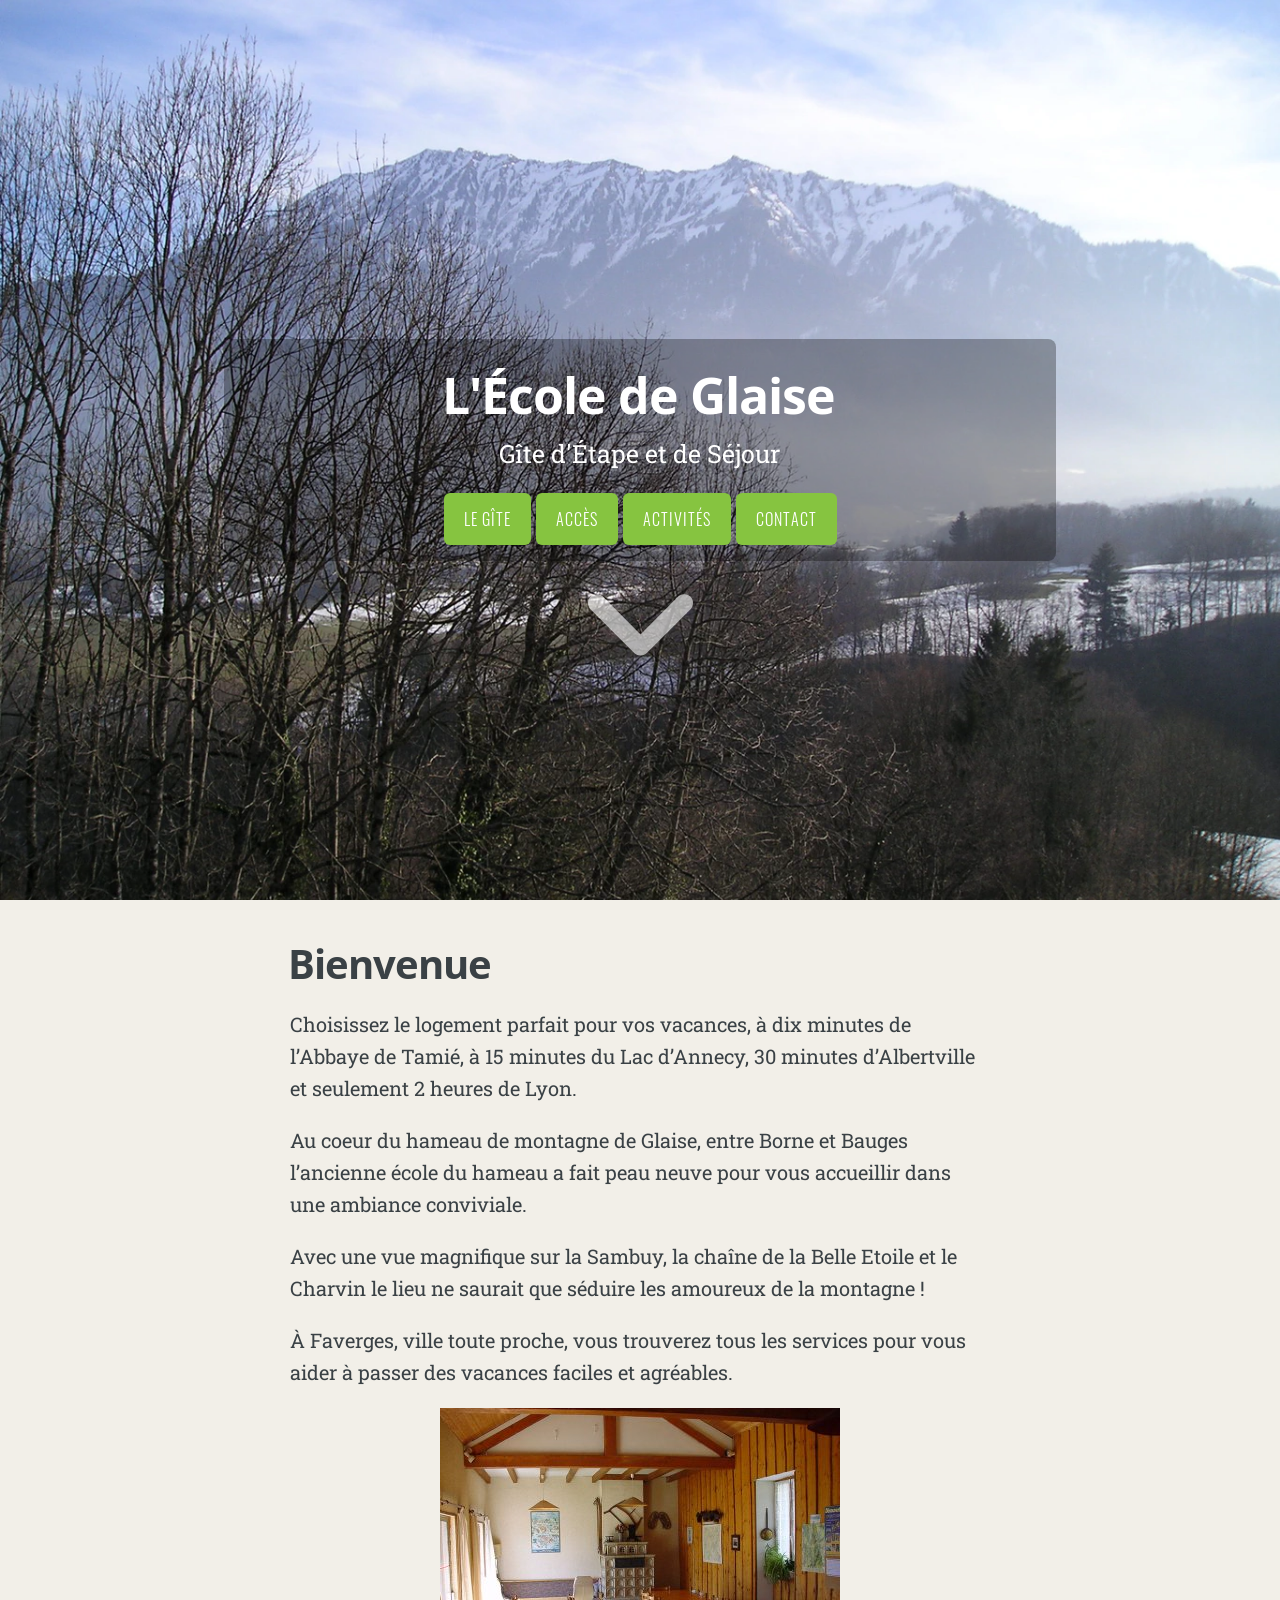
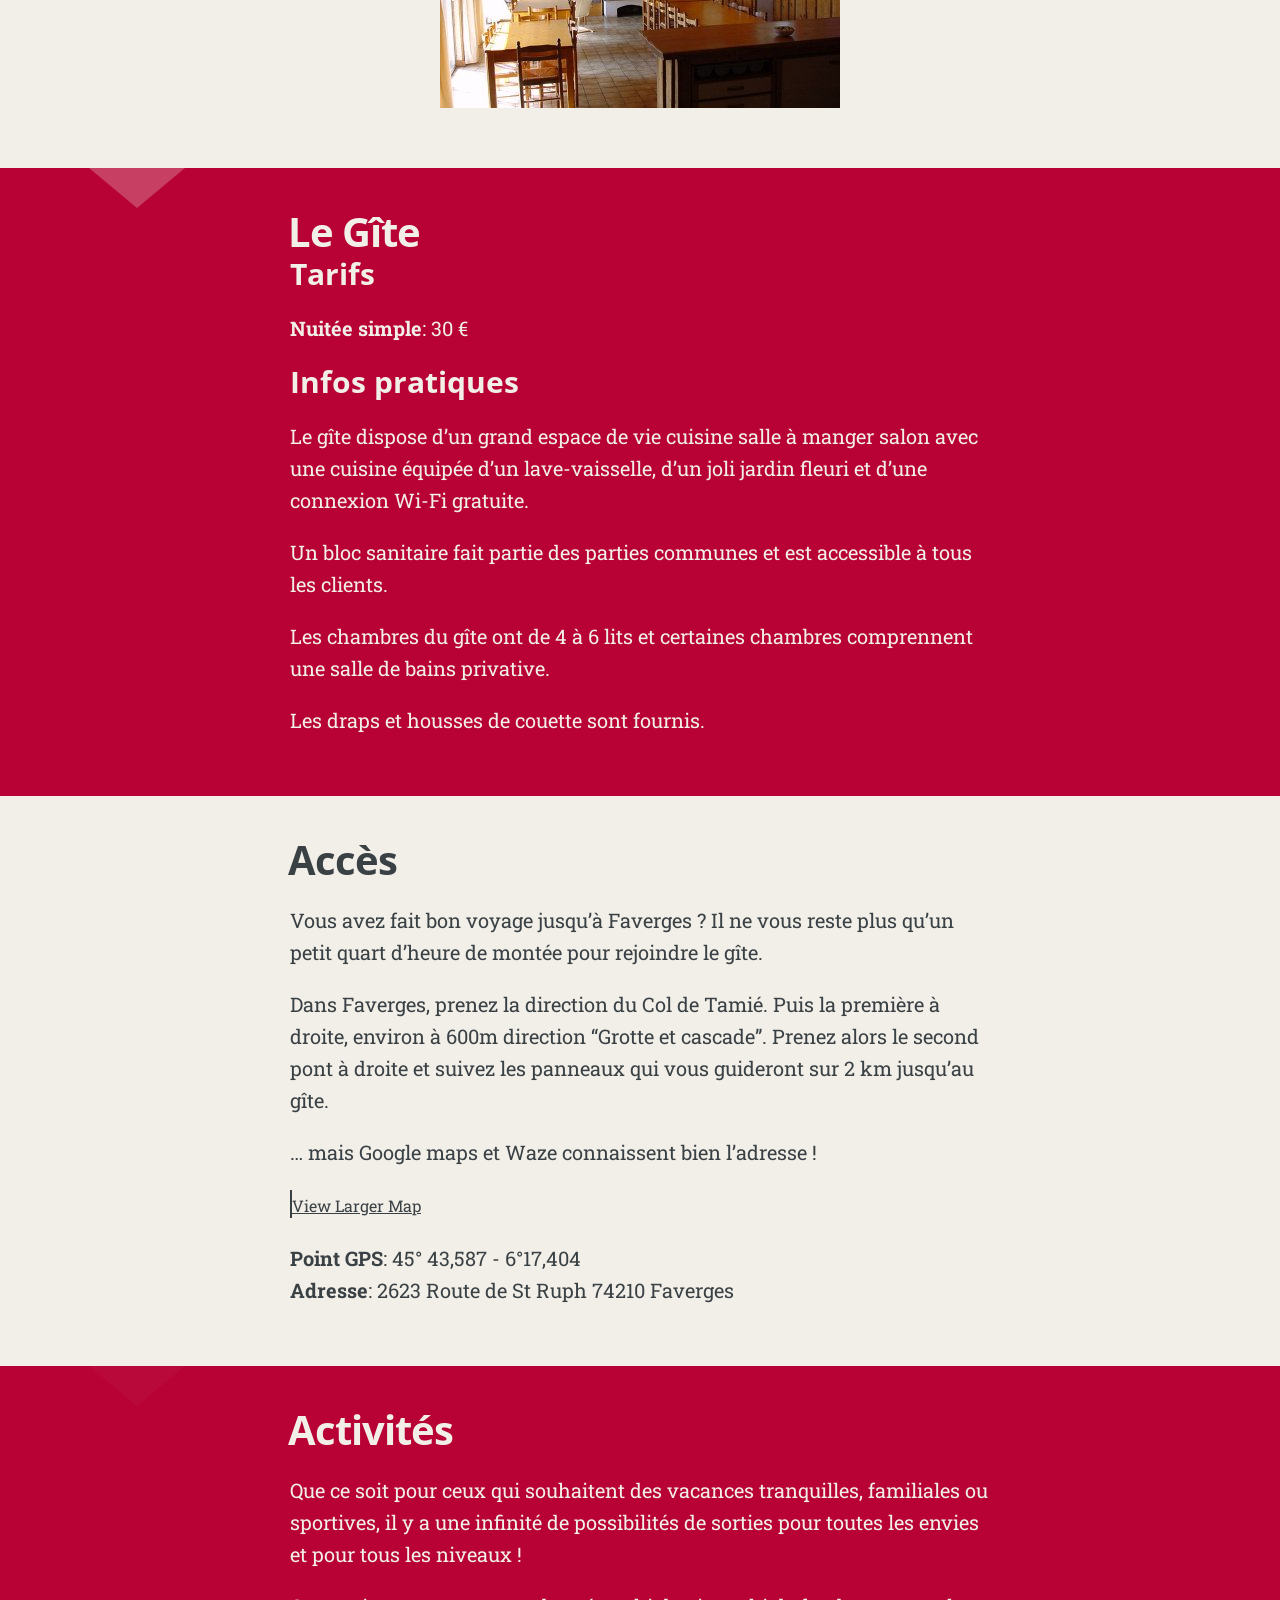
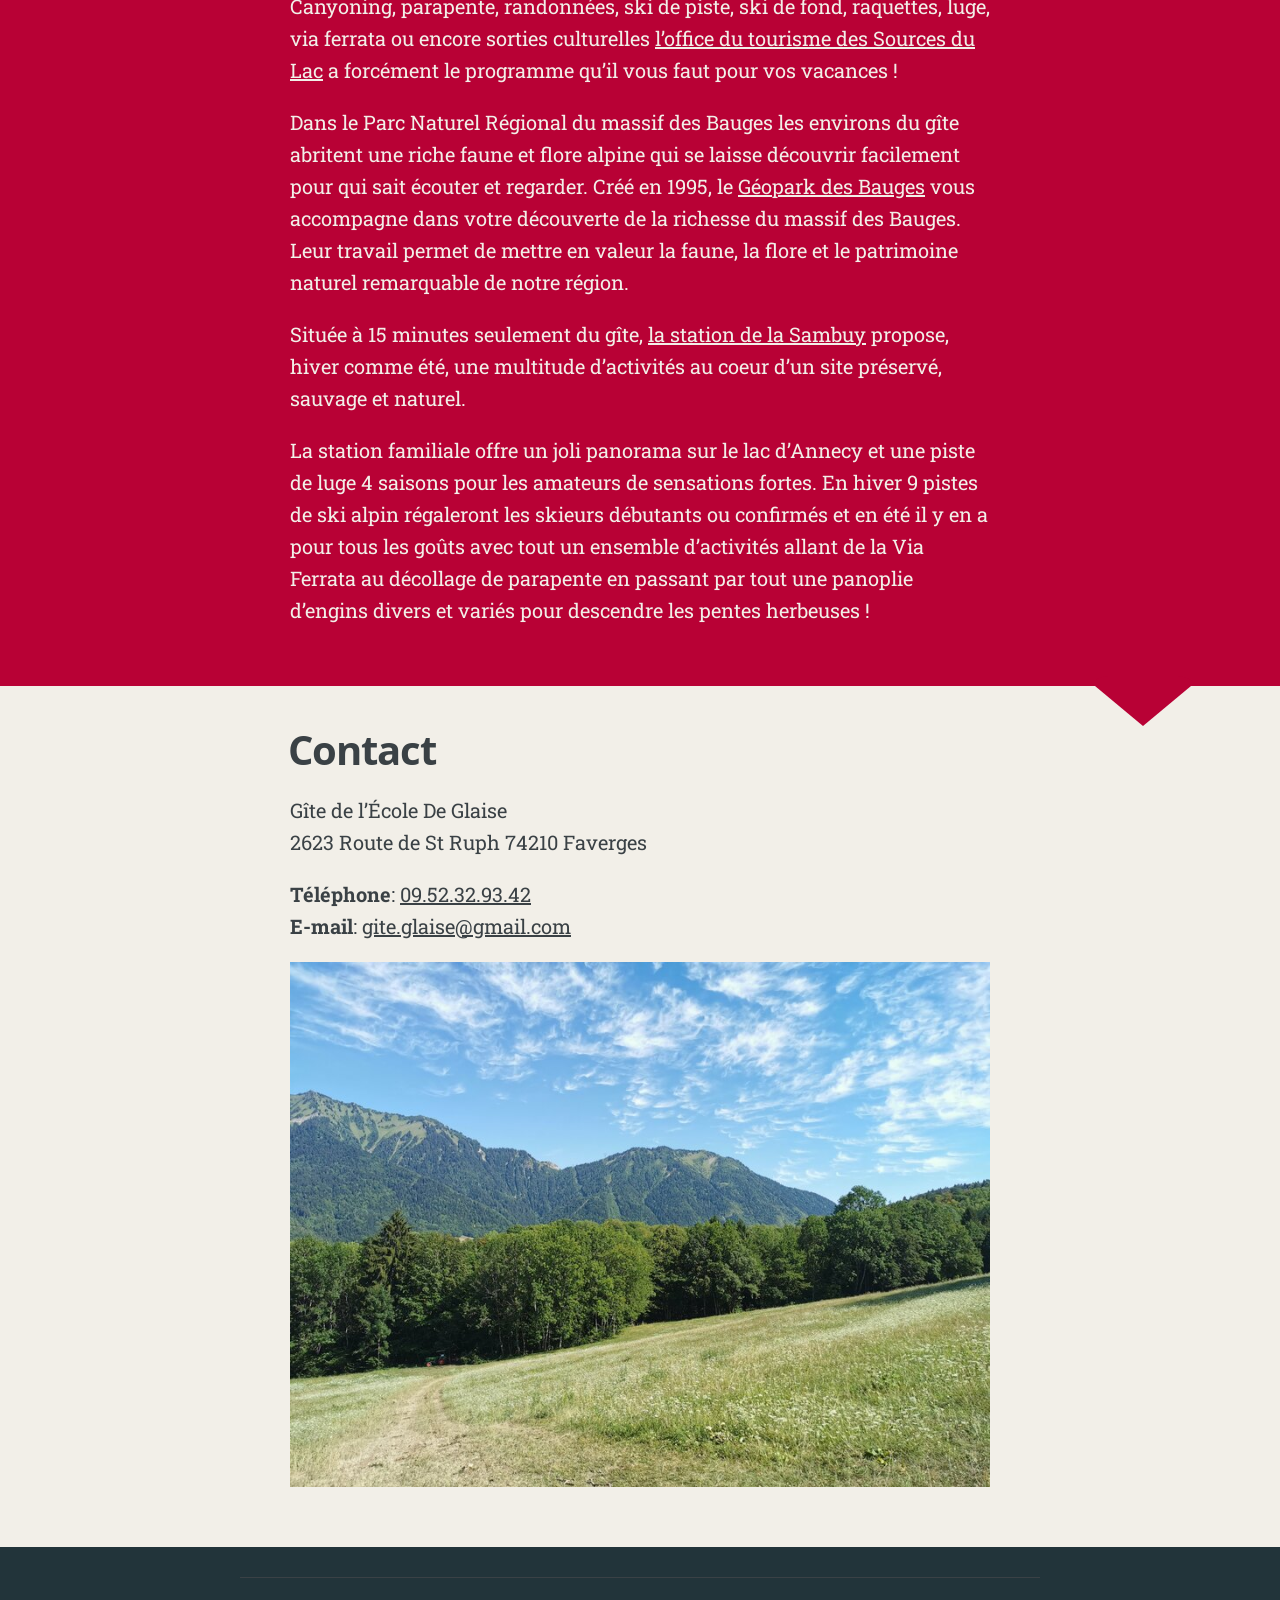
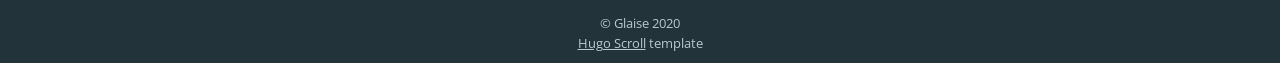
==== commit 9e3ee0b3: "deploy: 363539c84479f1f6b761fa430f280daf1bf01f54" ====
--- a/index.html
+++ b/index.html
@@ -1,7 +1,7 @@
 <!DOCTYPE html>
 <html lang="fr">
   <head>
-	<meta name="generator" content="Hugo 0.145.0"><meta http-equiv="Content-Type" content="text/html; charset=UTF-8" />
+	<meta name="generator" content="Hugo 0.152.2"><meta http-equiv="Content-Type" content="text/html; charset=UTF-8" />
 <meta http-equiv="X-UA-Compatible" content="IE=edge,chrome=1" />
 
 
@@ -34,7 +34,7 @@
 
 
 
-<link rel="stylesheet" href="/css/style.min.723f9f784e5706b31546134f2b00f50122aaff59fb1cc55efc9ca4f10bbf9493.css" type="text/css" integrity="sha256-cj&#43;feE5XBrMVRhNPKwD1ASKq/1n7HMVe/Jyk8Qu/lJM=" />
+<link rel="stylesheet" href="/css/style.min.9d9703ddfaafea608ba3be301adb3a95860e958e0aae0ed93b6936c9f60c2850.css" type="text/css" integrity="sha256-nZcD3fqv6mCLo74wGts6lYYOlY4Krg7ZO2k2yfYMKFA=" />
 
 <meta property="og:url" content="https://gite-glaise.fr/">
   <meta property="og:site_name" content="Bienvenue au gite de Glaise">
@@ -227,7 +227,7 @@
                 </header>
                 <section class="post-content">
                     <h4 id="tarifs">Tarifs</h4>
-<p><strong>Nuitée simple</strong>: 26,5 €</p>
+<p><strong>Nuitée simple</strong>: 30 €</p>
 <h4 id="infos-pratiques">Infos pratiques</h4>
 <p>Le gîte dispose d’un grand espace de vie cuisine salle à manger salon avec une cuisine équipée d’un lave-vaisselle, d’un joli jardin fleuri et d’une connexion Wi-Fi gratuite.</p>
 <p>Un bloc sanitaire fait partie des parties communes et est accessible à tous les clients.</p>
@@ -347,7 +347,7 @@
     
     
 
-    <script src="/js/script.min.e0e987346bbbb9dba86d3972fa7b7f9edbad23c49a5b4e270eb8531b3299c1cc.js" integrity="sha256-4OmHNGu7uduobTly&#43;nt/ntutI8SaW04nDrhTGzKZwcw=" ></script>
+    <script src="/js/script.min.e853a4dfd899ef0f5749c33d64e2388119f4f8f866221b83ae75f840abec921a.js" integrity="sha256-6FOk39iZ7w9XScM9ZOI4gRn0&#43;PhmIhuDrnX4QKvskho=" ></script>
 
     
     <script>cssVars();</script>
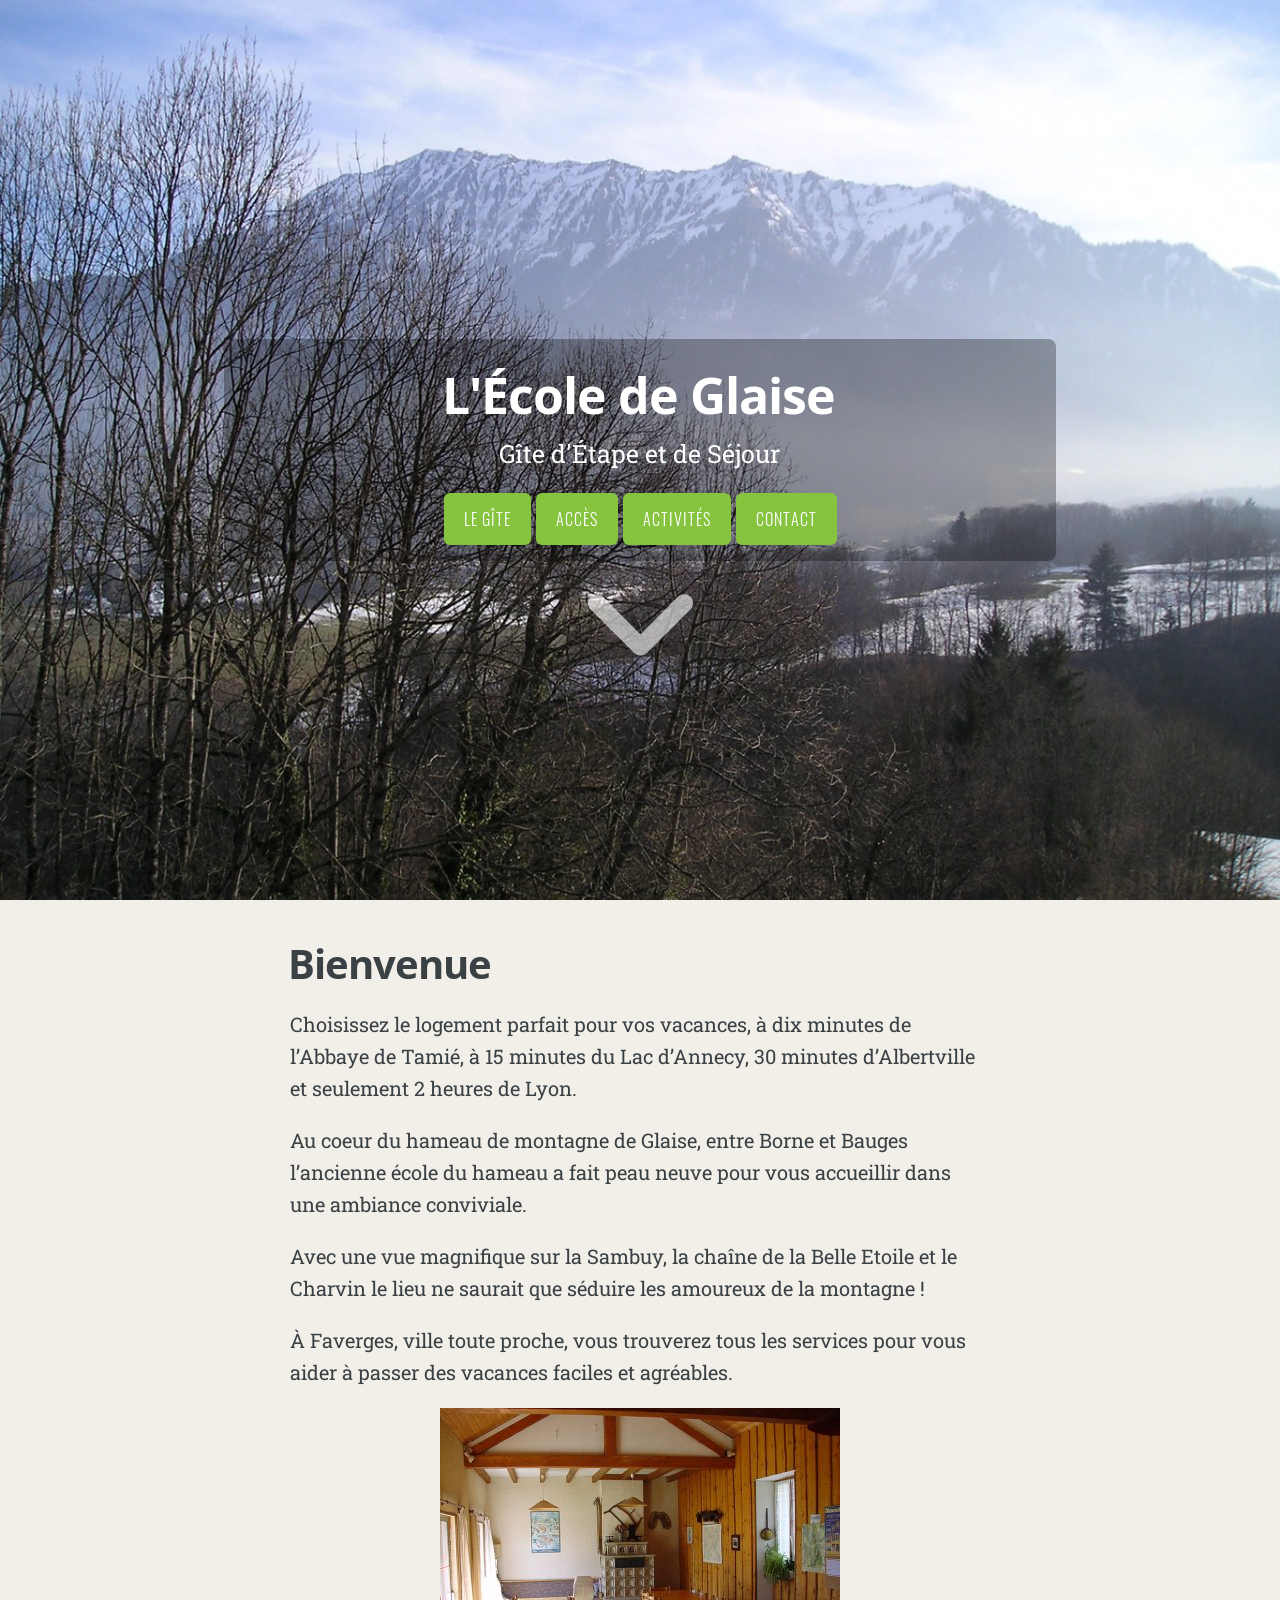
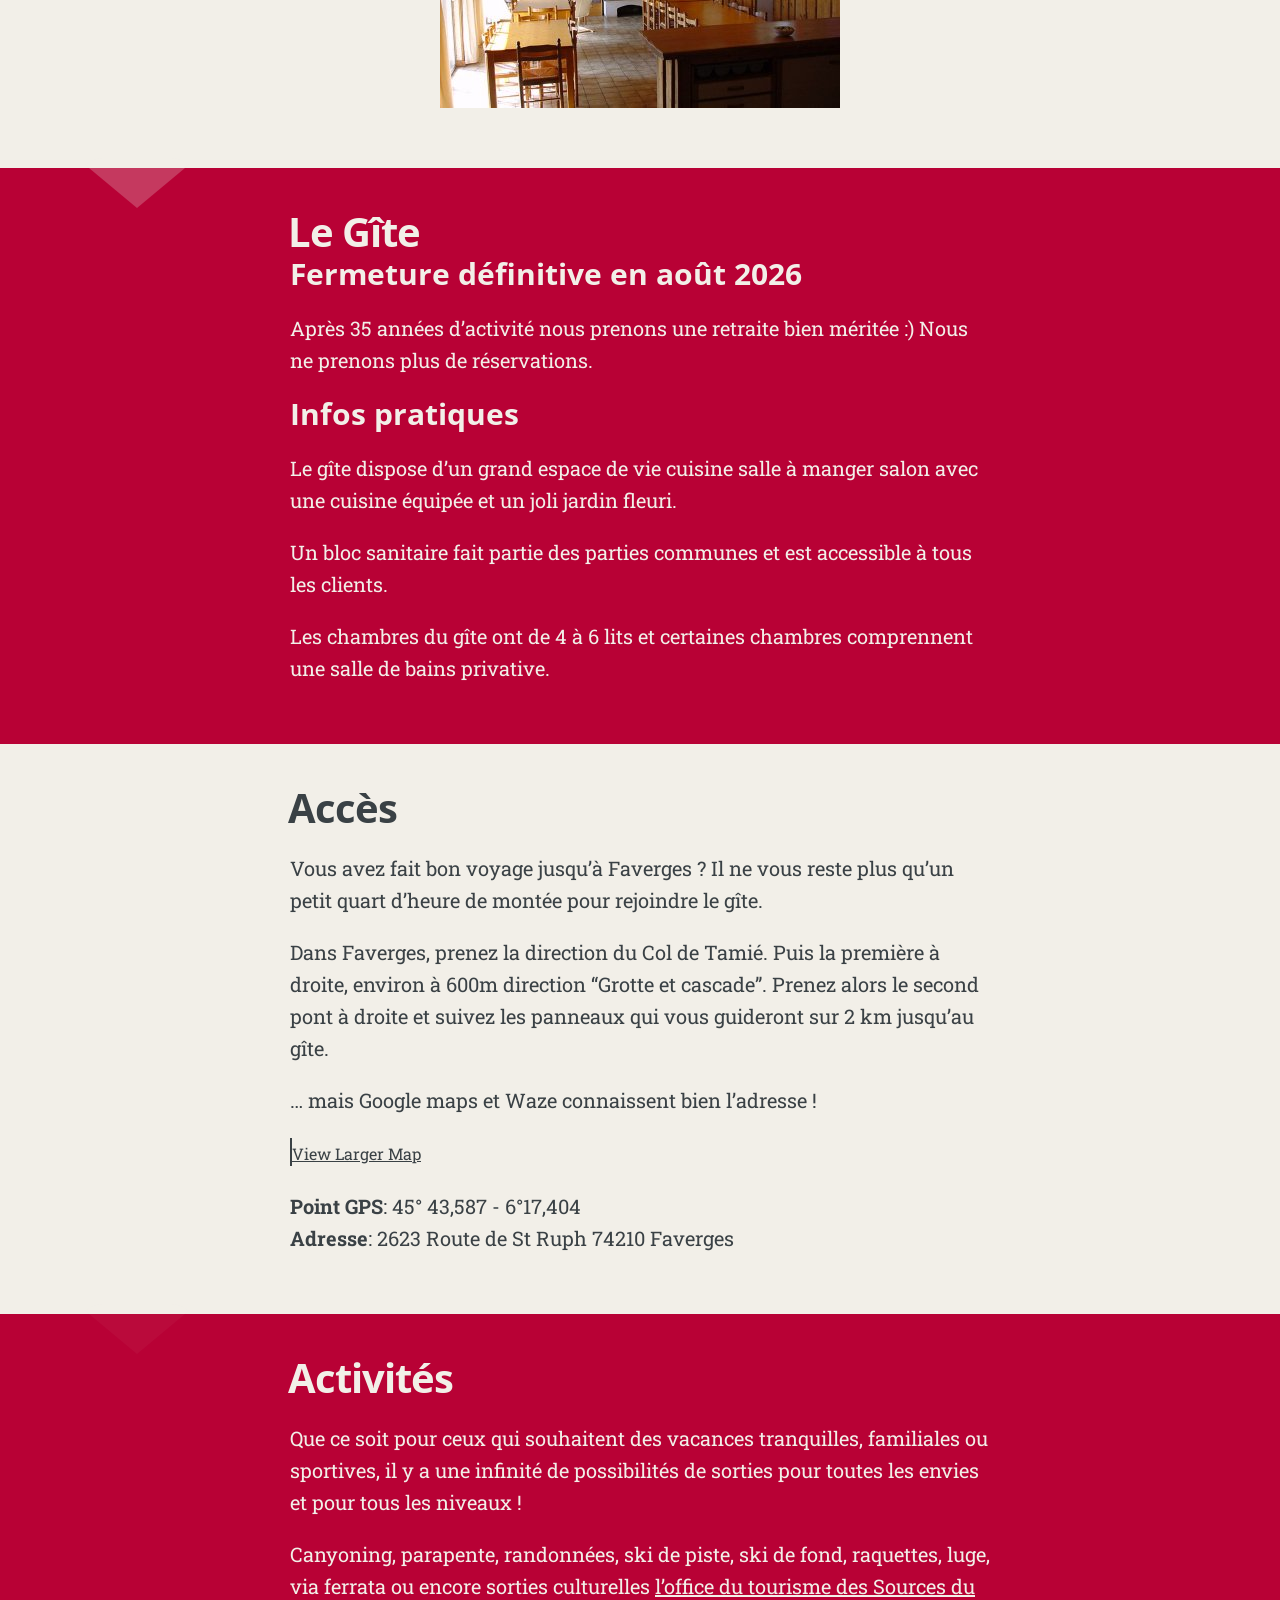
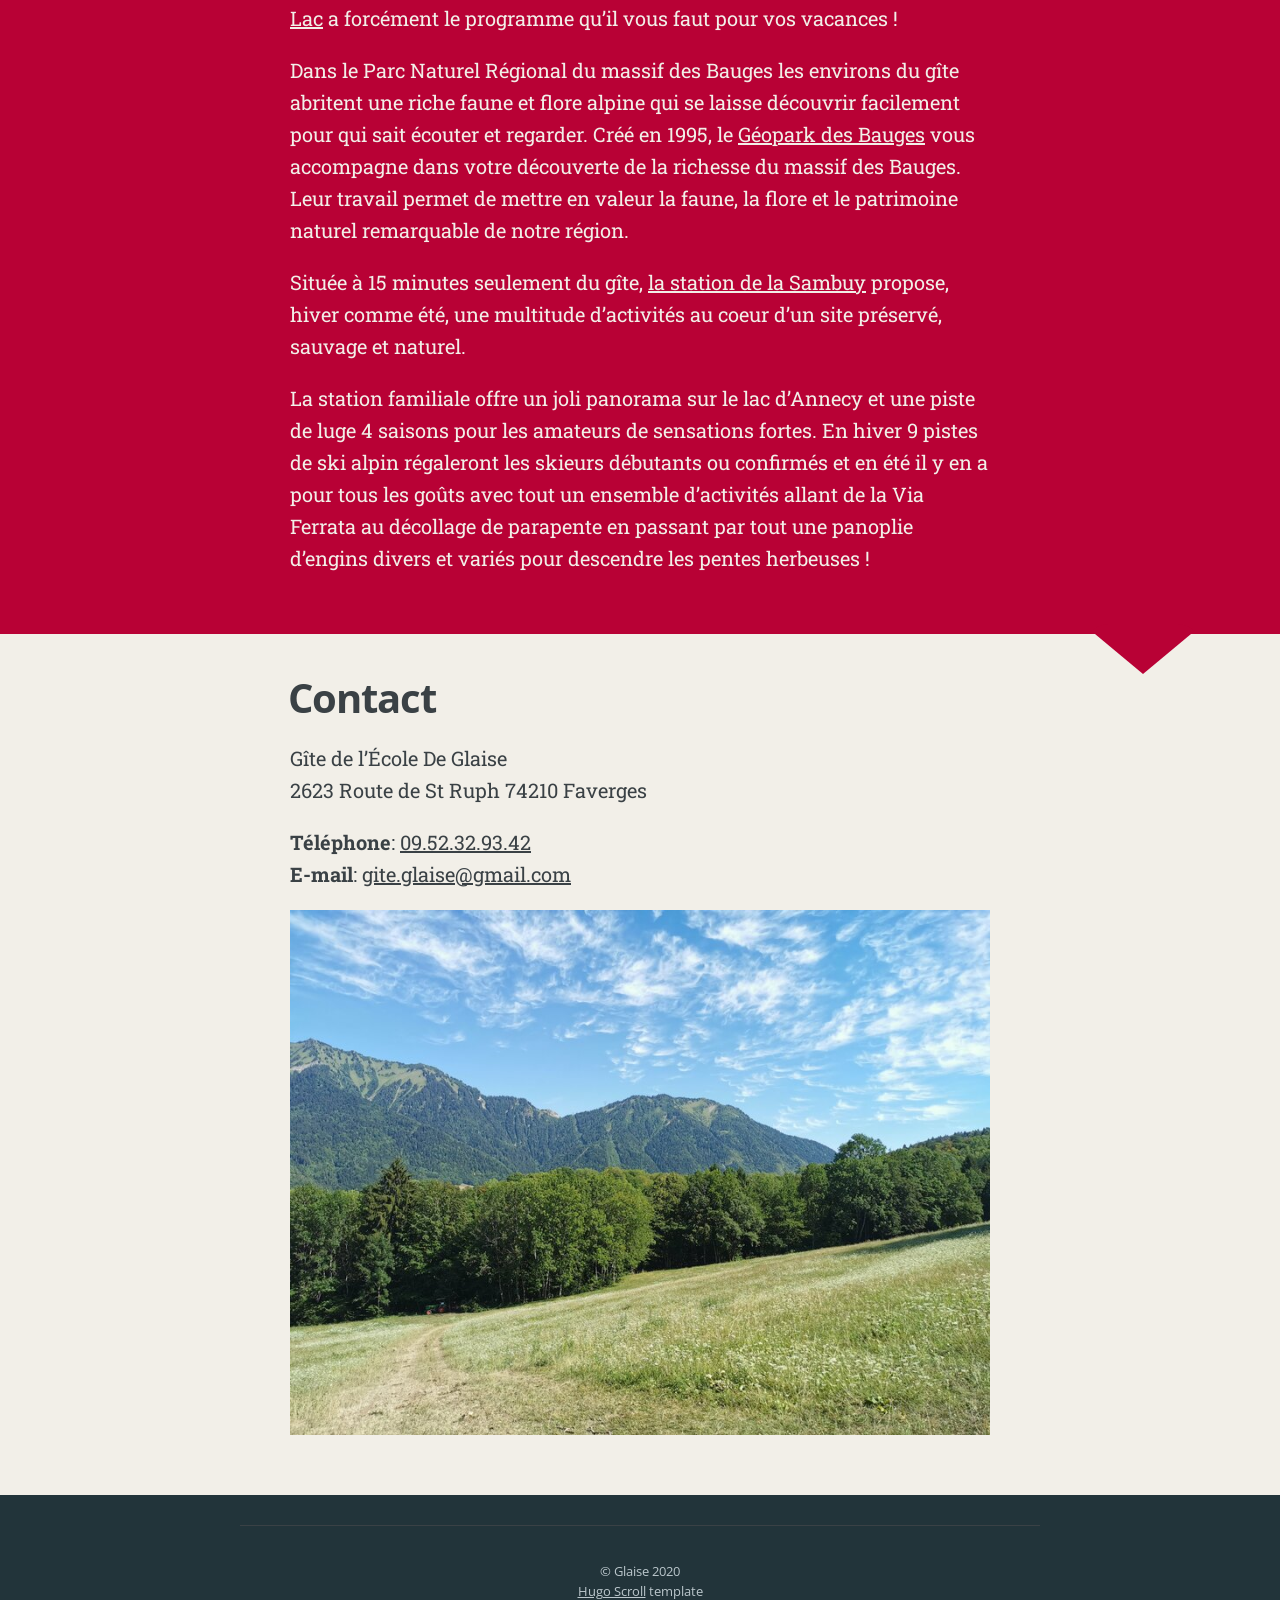
==== commit db2613b6: "deploy: fd4fc117cb1d4057cf30c0a21a6942d14381d8b6" ====
--- a/index.html
+++ b/index.html
@@ -1,7 +1,7 @@
 <!DOCTYPE html>
 <html lang="fr">
   <head>
-	<meta name="generator" content="Hugo 0.152.2"><meta http-equiv="Content-Type" content="text/html; charset=UTF-8" />
+	<meta name="generator" content="Hugo 0.164.0"><meta http-equiv="Content-Type" content="text/html; charset=UTF-8" />
 <meta http-equiv="X-UA-Compatible" content="IE=edge,chrome=1" />
 
 
@@ -37,23 +37,23 @@
 <link rel="stylesheet" href="/css/style.min.9d9703ddfaafea608ba3be301adb3a95860e958e0aae0ed93b6936c9f60c2850.css" type="text/css" integrity="sha256-nZcD3fqv6mCLo74wGts6lYYOlY4Krg7ZO2k2yfYMKFA=" />
 
 <meta property="og:url" content="https://gite-glaise.fr/">
-  <meta property="og:site_name" content="Bienvenue au gite de Glaise">
-  <meta property="og:title" content="Bienvenue au gite de Glaise">
-  <meta property="og:description" content="Site web du Gite de Glaise">
-  <meta property="og:locale" content="fr">
-  <meta property="og:type" content="website">
-    <meta property="og:image" content="https://gite-glaise.fr/images/cover-image.jpg">
-
-
-  <meta name="twitter:card" content="summary_large_image">
-  <meta name="twitter:image" content="https://gite-glaise.fr/images/cover-image.jpg">
-  <meta name="twitter:title" content="Bienvenue au gite de Glaise">
-  <meta name="twitter:description" content="Site web du Gite de Glaise">
-
-
-  <meta itemprop="name" content="Bienvenue au gite de Glaise">
-  <meta itemprop="description" content="Site web du Gite de Glaise">
-  <meta itemprop="image" content="https://gite-glaise.fr/images/cover-image.jpg">
+	<meta property="og:site_name" content="Bienvenue au gite de Glaise">
+	<meta property="og:title" content="Bienvenue au gite de Glaise">
+	<meta property="og:description" content="Site web du Gite de Glaise">
+	<meta property="og:locale" content="fr">
+	<meta property="og:type" content="website">
+		<meta property="og:image" content="https://gite-glaise.fr/images/cover-image.jpg">
+
+
+	<meta name="twitter:card" content="summary_large_image">
+	<meta name="twitter:image" content="https://gite-glaise.fr/images/cover-image.jpg">
+	<meta name="twitter:title" content="Bienvenue au gite de Glaise">
+	<meta name="twitter:description" content="Site web du Gite de Glaise">
+
+
+	<meta itemprop="name" content="Bienvenue au gite de Glaise">
+	<meta itemprop="description" content="Site web du Gite de Glaise">
+	<meta itemprop="image" content="https://gite-glaise.fr/images/cover-image.jpg">
 
 <style>
   :root {
@@ -81,29 +81,29 @@
   
   <style>
    #site-head.withCenteredImage {
-    background-image: url('/images/cover-image_hu_7000a45293a878c5.webp');
+    background-image: url('/images/cover-image_hu_c0779fa37876d762.webp');
   } 
   
     @media (max-width:1920px) and (max-height:1440px) {
-      #site-head.withCenteredImage { background-image: url('/images/cover-image_hu_467a5708d52debe2.webp'); }
+      #site-head.withCenteredImage { background-image: url('/images/cover-image_hu_fa6c3ebf06197b53.webp'); }
     }
     @media (max-width:1600px) and (max-height:1200px) {
-      #site-head.withCenteredImage { background-image: url('/images/cover-image_hu_ab940a58386ae8dc.webp'); }
+      #site-head.withCenteredImage { background-image: url('/images/cover-image_hu_897307ea3eb2fa0f.webp'); }
     }
     @media (max-width:1366px) and (max-height:1025px) {
-      #site-head.withCenteredImage { background-image: url('/images/cover-image_hu_216f9e692e8bd73f.webp'); }
+      #site-head.withCenteredImage { background-image: url('/images/cover-image_hu_d3a4281e838d5180.webp'); }
     }
 
     
   
     @media (max-height:1024px) and (max-aspect-ratio: 900 / 1024) {
-      #site-head.withCenteredImage { background-image: url('/images/cover-image_hu_4573f03477632153.webp'); }
+      #site-head.withCenteredImage { background-image: url('/images/cover-image_hu_1e9d9edf409d66b2.webp'); }
     }
     @media (max-height:1024px) and (max-aspect-ratio: 600 / 1024) {
-      #site-head.withCenteredImage { background-image: url('/images/cover-image_hu_798cf0435776d8e5.webp'); }
+      #site-head.withCenteredImage { background-image: url('/images/cover-image_hu_9bcf5221a541105.webp'); }
     }
     @media (max-height:1024px) and (max-aspect-ratio: 360 / 1024) {
-      #site-head.withCenteredImage { background-image: url('/images/cover-image_hu_9a9f8f9dc699ffaf.webp'); }
+      #site-head.withCenteredImage { background-image: url('/images/cover-image_hu_f59bf7d02c82c920.webp'); }
     }
   </style>
   
@@ -226,13 +226,13 @@
                     <h2 class="post-title">Le Gîte</h2>
                 </header>
                 <section class="post-content">
-                    <h4 id="tarifs">Tarifs</h4>
-<p><strong>Nuitée simple</strong>: 30 €</p>
+                    <h4 id="fermeture-définitive-en-août-2026">Fermeture définitive en août 2026</h4>
+<p>Après 35 années d&rsquo;activité nous prenons une retraite bien méritée :)
+Nous ne prenons plus de réservations.</p>
 <h4 id="infos-pratiques">Infos pratiques</h4>
-<p>Le gîte dispose d’un grand espace de vie cuisine salle à manger salon avec une cuisine équipée d’un lave-vaisselle, d’un joli jardin fleuri et d’une connexion Wi-Fi gratuite.</p>
+<p>Le gîte dispose d’un grand espace de vie cuisine salle à manger salon avec une cuisine équipée et un joli jardin fleuri.</p>
 <p>Un bloc sanitaire fait partie des parties communes et est accessible à tous les clients.</p>
 <p>Les chambres du gîte ont de 4 à 6 lits et certaines chambres comprennent une salle de bains privative.</p>
-<p>Les draps et housses de couette sont fournis.</p>
 
                 </section>
             </article>
@@ -347,7 +347,7 @@
     
     
 
-    <script src="/js/script.min.e853a4dfd899ef0f5749c33d64e2388119f4f8f866221b83ae75f840abec921a.js" integrity="sha256-6FOk39iZ7w9XScM9ZOI4gRn0&#43;PhmIhuDrnX4QKvskho=" ></script>
+    <script src="/js/script.min.e160528b633462bdeb2be407a18efdca8e33f3d7213b874346848ede0348993f.js" integrity="sha256-4WBSi2M0Yr3rK&#43;QHoY79yo4z89chO4dDRoSO3gNImT8=" ></script>
 
     
     <script>cssVars();</script>
